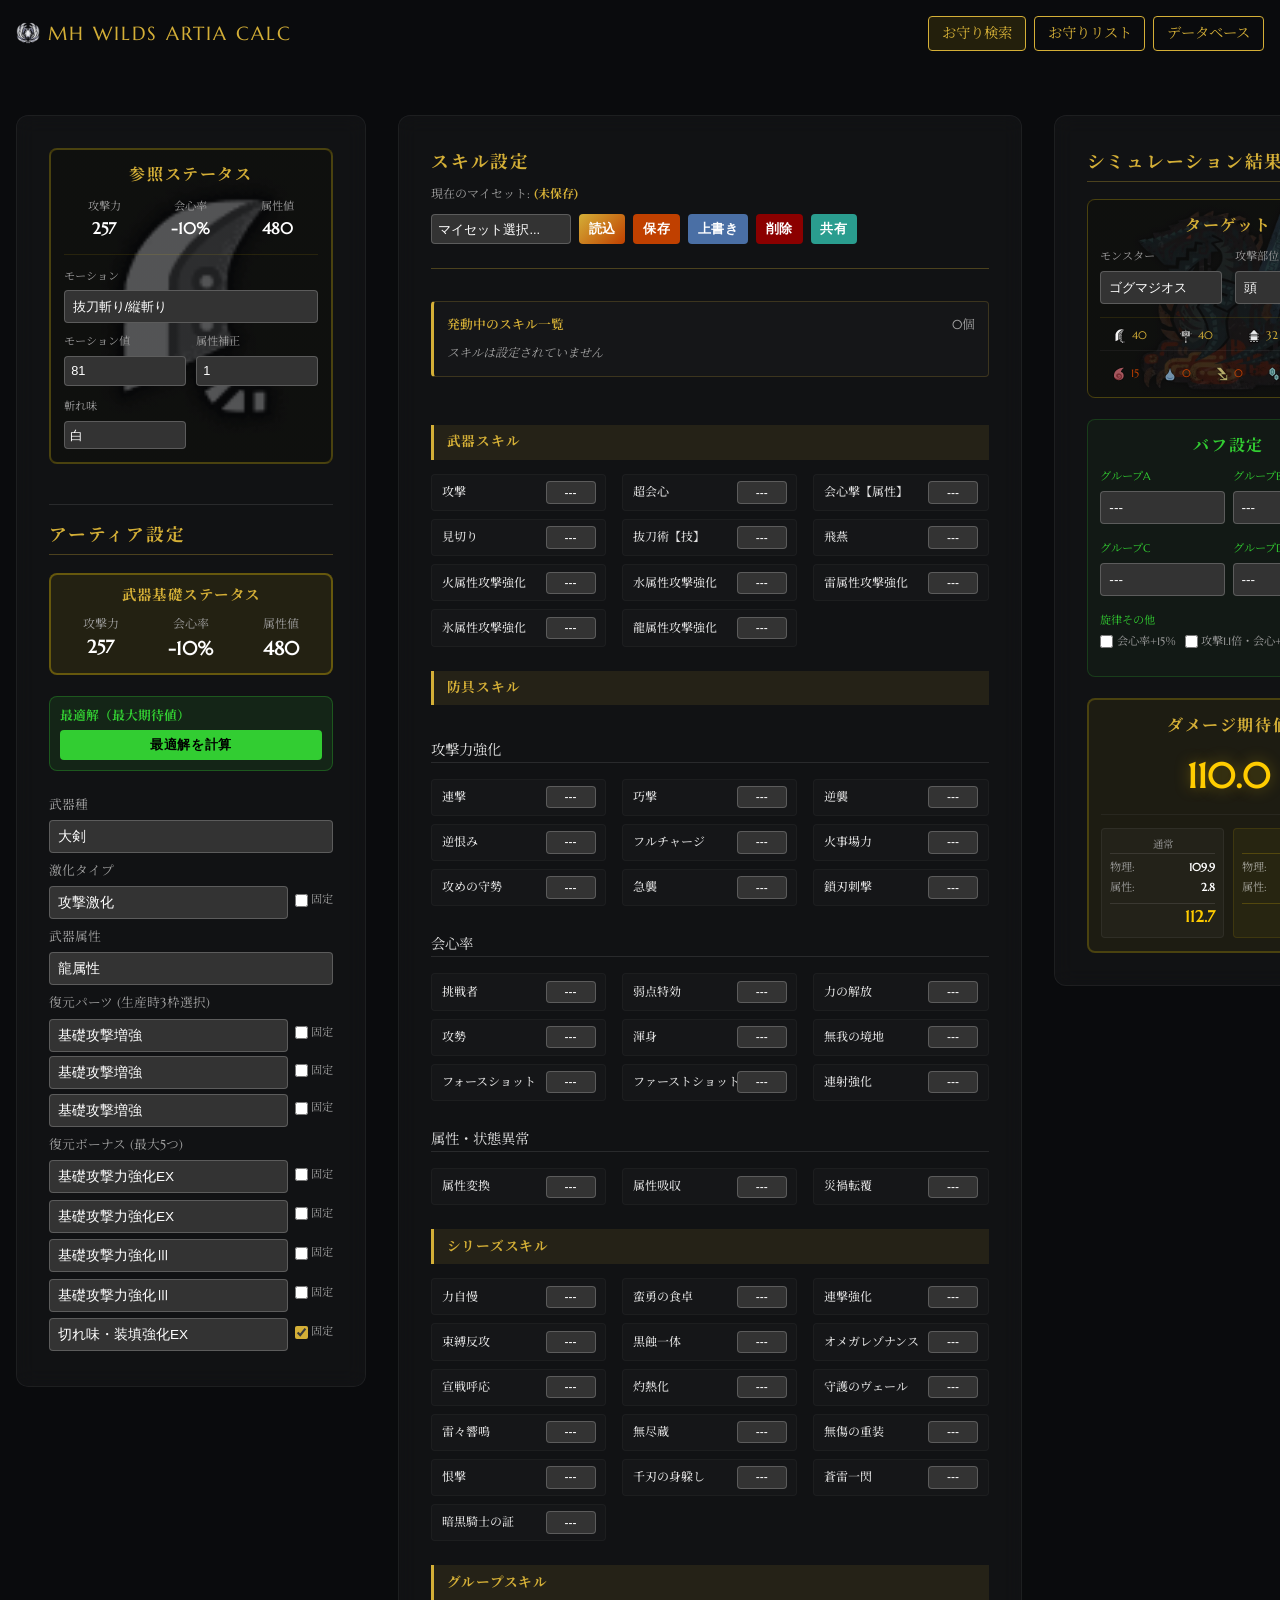
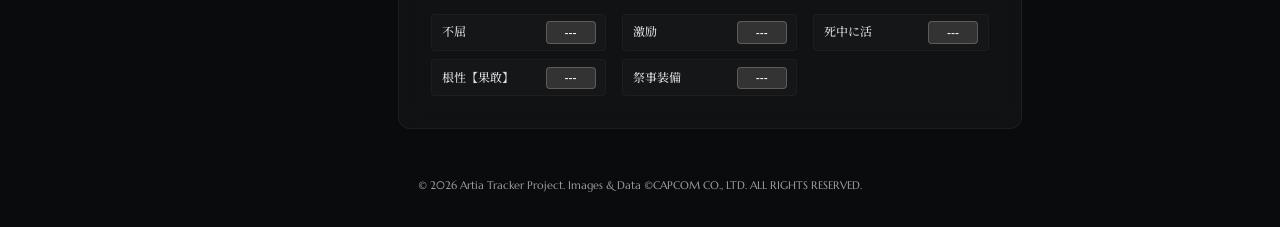
==== index.html @ 5830a819 "Add files via upload" ====
<!DOCTYPE html>
<html lang="ja">

<head>
    <meta charset="UTF-8">
    <meta name="viewport" content="width=device-width, initial-scale=1.0">
    <title>MH Wilds アーティア計算機 | ダメージシミュレーター</title>
    <link rel="icon" href="icon/MHWilds-Zoh_Shia_Icon.webp" type="image/webp">
    <meta name="description" content="巨戟アーティア武器専用のダメージ計算機。復元パーツ・ボーナスとモンスター肉質を組み合わせた詳細シミュレーション。">
    <link rel="stylesheet" href="style.css">
    <style>
        body {
            font-family: 'Marcellus', 'Noto Serif JP', serif;
        }

        .bonus-select-row {
            margin-bottom: 0.2rem;
        }

        .warning-text {
            color: #ff4d4d;
            font-size: 0.7rem;
            margin-top: 0.2rem;
            display: none;
        }

        .monster-selection {
            background: rgba(255, 215, 0, 0.05);
            border: 1px solid rgba(255, 215, 0, 0.2);
            padding: 1rem;
            margin-bottom: 1rem;
            border-radius: 8px;
        }
    </style>
</head>

<body>
    <header>
        <nav class="section-container"
            style="display: flex; justify-content: space-between; align-items: center; padding: 1rem;">
            <div class="logo font-accent"
                style="font-size: 1.2rem; color: var(--color-primary); display: flex; align-items: center; gap: 0.5rem;">
                <img src="icon/MHWilds-Zoh_Shia_Icon.webp" alt="Site Logo"
                    style="width: 24px; height: 24px; object-fit: contain;">
                MH WILDS ARTIA CALC
            </div>
            <div style="display: flex; gap: 0.5rem;">
                <a href="damage_talisman.html"
                    style="color: var(--color-primary); text-decoration: none; border: 1px solid var(--color-primary); padding: 0.3rem 0.8rem; border-radius: 4px; font-size: 0.9rem; transition: background 0.2s; background: rgba(255, 204, 0, 0.1);"
                    onmouseover="this.style.background='var(--color-primary)'; this.style.color='var(--color-bg-dark)';"
                    onmouseout="this.style.background='rgba(255, 204, 0, 0.1)'; this.style.color='var(--color-primary)';">お守り検索</a>
                <a href="talisman.html"
                    style="color: var(--color-primary); text-decoration: none; border: 1px solid var(--color-primary); padding: 0.3rem 0.8rem; border-radius: 4px; font-size: 0.9rem; transition: background 0.2s;"
                    onmouseover="this.style.background='var(--color-primary)'; this.style.color='var(--color-bg-dark)';"
                    onmouseout="this.style.background='transparent'; this.style.color='var(--color-primary)';">お守りリスト</a>
                <a href="database.html"
                    style="color: var(--color-primary); text-decoration: none; border: 1px solid var(--color-primary); padding: 0.3rem 0.8rem; border-radius: 4px; font-size: 0.9rem; transition: background 0.2s;"
                    onmouseover="this.style.background='var(--color-primary)'; this.style.color='var(--color-bg-dark)';"
                    onmouseout="this.style.background='transparent'; this.style.color='var(--color-primary)';">データベース</a>
            </div>
        </nav>
    </header>

    <main class="section-container">
        <div class="calculator-grid">
            <!-- Left: Selection Panel -->
            <aside class="selection-panel glass-card">
                <!-- 参照ステータス (計算の前提条件を集約) -->
                <div class="damage-section-box" id="status-section-box"
                    style="margin-bottom: 0.8rem; padding: 0.8rem; background: rgba(255, 215, 0, 0.05); border: 2px solid rgba(255, 215, 0, 0.2); border-radius: 8px; position: relative; overflow: hidden;">
                    <h3
                        style="font-size: 1rem; color: var(--color-primary); margin-bottom: 0.6rem; text-align: center; letter-spacing: 0.1em; font-weight: bold; position: relative; z-index: 2;">
                        参照ステータス</h3>

                    <div
                        style="display: flex; justify-content: space-around; text-align: center; gap: 0.2rem; margin-bottom: 0.8rem; position: relative; z-index: 2;">
                        <div style="font-size: 0.7rem; color: var(--color-text-muted);">攻撃力<br><span id="display-attack"
                                style="color: white; font-weight: bold; font-size: 1rem;">0</span></div>
                        <div style="font-size: 0.7rem; color: var(--color-text-muted);">会心率<br><span
                                id="display-affinity"
                                style="color: white; font-weight: bold; font-size: 1rem;">0%</span></div>
                        <div style="font-size: 0.7rem; color: var(--color-text-muted);">属性値<br><span
                                id="display-element" style="color: white; font-weight: bold; font-size: 1rem;">0</span>
                        </div>
                    </div>

                    <div style="margin-top: 0.8rem; padding-top: 0.8rem; border-top: 1px solid rgba(255,215,0,0.1);">
                        <label style="font-size: 0.7rem;">モーション</label>
                        <select id="motion-select" style="font-size: 0.8rem; width: 100%;">
                            <option value="custom">手入力</option>
                        </select>
                    </div>

                    <div style="display: grid; grid-template-columns: 1fr 1fr; gap: 0.6rem; margin-top: 0.6rem;">
                        <div class="input-group" style="margin-bottom: 0;">
                            <label style="font-size: 0.7rem;">モーション値</label>
                            <input type="text" id="target-motion-value-input" value="100" placeholder="例: 33, 16"
                                style="padding: 0.4rem; font-size: 0.8rem;">
                        </div>
                        <div class="input-group" style="margin-bottom: 0;">
                            <label style="font-size: 0.7rem;">属性補正</label>
                            <input type="text" id="target-element-mod-input" value="1.0" placeholder="例: 1.0, 0.5"
                                style="padding: 0.4rem; font-size: 0.8rem;">
                        </div>
                    </div>

                    <div style="display: grid; grid-template-columns: 1fr 1fr; gap: 0.6rem; margin-top: 0.8rem;">
                        <div class="input-group" id="target-sharpness-container" style="margin-bottom: 0;">
                            <label style="font-size: 0.7rem;">斬れ味</label>
                            <select id="target-sharpness-select"
                                style="padding: 0.35rem; font-size: 0.8rem; width: 100%;">
                                <option value="red">赤</option>
                                <option value="orange">橙</option>
                                <option value="yellow">黄</option>
                                <option value="green">緑</option>
                                <option value="blue">青</option>
                                <option value="white" selected>白</option>
                                <option value="purple">紫</option>
                            </select>
                        </div>
                        <div class="input-group" id="bowgun-settings-container"
                            style="display: none; grid-column: span 2; margin-top: 0.2rem;">
                            <label
                                style="font-size: 0.7rem; color: #ffcc00; display: block; margin-bottom: 0.3rem;">ボウガン特有補正</label>
                            <div
                                style="display: flex; flex-direction: row; gap: 1rem; background: rgba(255,215,0,0.05); padding: 0.5rem; border-radius: 4px; border: 1px solid rgba(255,215,0,0.1); justify-content: center;">
                                <label
                                    style="display: flex; align-items: center; gap: 0.4rem; cursor: pointer; font-size: 0.75rem; color: #ffcc00;">
                                    <input type="checkbox" id="bowgun-rapid-fire"> 速射
                                </label>
                                <label
                                    style="display: flex; align-items: center; gap: 0.4rem; cursor: pointer; font-size: 0.75rem; color: #ffcc00;">
                                    <input type="checkbox" id="bowgun-chase-shot"> チェイスショット
                                </label>
                            </div>
                        </div>
                    </div>
                </div>

                <h2 class="panel-title"
                    style="margin-top: 1.2rem; border-top: 1px solid rgba(255,255,255,0.1); padding-top: 1rem;">アーティア設定
                </h2>

                <div class="weapon-stats-display"
                    style="margin-bottom: 0.8rem; padding: 0.6rem; background: rgba(255, 215, 0, 0.08); border: 2px solid rgba(255, 215, 0, 0.3); border-radius: 8px;">
                    <h3
                        style="font-size: 0.9rem; color: var(--color-primary); margin-bottom: 0.4rem; text-align: center; letter-spacing: 0.1em; font-weight: bold;">
                        武器基礎ステータス</h3>
                    <div style="display: flex; justify-content: space-around; text-align: center; gap: 0.3rem;">
                        <div style="font-size: 0.75rem; color: var(--color-text-muted);">攻撃力<br><span
                                id="base-atk-display"
                                style="color: white; font-weight: bold; font-size: 1.1rem;">0</span></div>
                        <div style="font-size: 0.75rem; color: var(--color-text-muted);">会心率<br><span
                                id="base-aff-display"
                                style="color: white; font-weight: bold; font-size: 1.2rem;">0%</span></div>
                        <div style="font-size: 0.75rem; color: var(--color-text-muted);">属性値<br><span
                                id="base-elem-display"
                                style="color: white; font-weight: bold; font-size: 1.2rem;">0</span></div>
                    </div>
                </div>

                <div class="input-group"
                    style="margin-bottom: 1rem; padding: 0.6rem; background: rgba(50, 205, 50, 0.1); border: 1px solid rgba(50, 205, 50, 0.3); border-radius: 8px;">
                    <label
                        style="color: #32cd32; font-weight: bold; margin-bottom: 0.2rem; display: block; font-size: 0.8rem;">最適解（最大期待値）</label>
                    <button id="btn-calculate-optimal" class="btn-primary"
                        style="width: 100%; padding: 0.4rem; background: #32cd32; color: #000; font-weight: bold; font-size: 0.8rem;">最適解を計算</button>
                    <div id="opt-calculating"
                        style="display: none; font-size: 0.7rem; color: #ffcc00; text-align: center; margin-top: 0.3rem;">
                        計算中...</div>
                    <div id="optimal-result-panel"
                        style="display: none; margin-top: 0.5rem; font-size: 0.75rem; background: rgba(0,0,0,0.3); padding: 0.5rem; border-radius: 4px;">
                        <div style="margin-bottom: 0.3rem;">期待値: <span id="opt-expected-damage"
                                style="color: #ffcc00; font-weight: bold;">0</span></div>
                        <div id="opt-excitation" style="font-size: 0.7rem; margin-bottom: 0.2rem;"></div>
                        <div id="opt-parts" style="font-size: 0.7rem; color: #a9dfbf;"></div>
                        <div id="opt-bonuses" style="font-size: 0.7rem; color: #a9dfbf;"></div>
                        <button id="btn-apply-optimal" class="btn-primary"
                            style="width: 100%; padding: 0.2rem; margin-top: 0.4rem; font-size: 0.7rem; background: transparent; border: 1px solid #32cd32; color: #32cd32;">適用</button>
                    </div>
                </div>

                <div class="input-group">
                    <label>武器種</label>
                    <select id="weapon-type-select"></select>
                </div>

                <div class="input-group">
                    <label>激化タイプ</label>
                    <div style="display: flex; align-items: center; gap: 0.4rem;">
                        <select id="excitation-select" style="flex: 1;"></select>
                        <label
                            style="font-size: 0.7rem; display: flex; align-items: center; gap: 0.2rem; cursor: pointer;">
                            <input type="checkbox" id="lock-exci"> 固定
                        </label>
                    </div>
                </div>

                <div class="input-group">
                    <label>武器属性</label>
                    <select id="element-type-select"></select>
                </div>

                <div class="input-group">
                    <label>復元パーツ (生産時3枠選択)</label>
                    <div style="display: flex; flex-direction: column; gap: 0.3rem;">
                        <div style="display: flex; align-items: center; gap: 0.4rem;">
                            <select class="part-select" id="part-1" style="flex: 1;"></select>
                            <label
                                style="font-size: 0.7rem; display: flex; align-items: center; gap: 0.2rem; cursor: pointer;">
                                <input type="checkbox" id="lock-part-1"> 固定
                            </label>
                        </div>
                        <div style="display: flex; align-items: center; gap: 0.4rem;">
                            <select class="part-select" id="part-2" style="flex: 1;"></select>
                            <label
                                style="font-size: 0.7rem; display: flex; align-items: center; gap: 0.2rem; cursor: pointer;">
                                <input type="checkbox" id="lock-part-2"> 固定
                            </label>
                        </div>
                        <div style="display: flex; align-items: center; gap: 0.4rem;">
                            <select class="part-select" id="part-3" style="flex: 1;"></select>
                            <label
                                style="font-size: 0.7rem; display: flex; align-items: center; gap: 0.2rem; cursor: pointer;">
                                <input type="checkbox" id="lock-part-3"> 固定
                            </label>
                        </div>
                    </div>
                </div>

                <div class="input-group">
                    <label>復元ボーナス (最大5つ)</label>
                    <div id="bonus-slots" style="display: flex; flex-direction: column; gap: 0.2rem;">
                        <div class="bonus-select-row" style="display: flex; align-items: center; gap: 0.4rem;">
                            <select class="bonus-select" id="bonus-1" style="flex: 1;"></select>
                            <label
                                style="font-size: 0.7rem; display: flex; align-items: center; gap: 0.2rem; cursor: pointer;">
                                <input type="checkbox" id="lock-bonus-1"> 固定
                            </label>
                        </div>
                        <div class="bonus-select-row" style="display: flex; align-items: center; gap: 0.4rem;">
                            <select class="bonus-select" id="bonus-2" style="flex: 1;"></select>
                            <label
                                style="font-size: 0.7rem; display: flex; align-items: center; gap: 0.2rem; cursor: pointer;">
                                <input type="checkbox" id="lock-bonus-2"> 固定
                            </label>
                        </div>
                        <div class="bonus-select-row" style="display: flex; align-items: center; gap: 0.4rem;">
                            <select class="bonus-select" id="bonus-3" style="flex: 1;"></select>
                            <label
                                style="font-size: 0.7rem; display: flex; align-items: center; gap: 0.2rem; cursor: pointer;">
                                <input type="checkbox" id="lock-bonus-3"> 固定
                            </label>
                        </div>
                        <div class="bonus-select-row" style="display: flex; align-items: center; gap: 0.4rem;">
                            <select class="bonus-select" id="bonus-4" style="flex: 1;"></select>
                            <label
                                style="font-size: 0.7rem; display: flex; align-items: center; gap: 0.2rem; cursor: pointer;">
                                <input type="checkbox" id="lock-bonus-4"> 固定
                            </label>
                        </div>
                        <div class="bonus-select-row" style="display: flex; align-items: center; gap: 0.4rem;">
                            <select class="bonus-select" id="bonus-5" style="flex: 1;"></select>
                            <label
                                style="font-size: 0.7rem; display: flex; align-items: center; gap: 0.2rem; cursor: pointer;">
                                <input type="checkbox" id="lock-bonus-5" checked> 固定
                            </label>
                        </div>
                    </div>
                    <div id="bonus-warning" class="warning-text">※同じボーナスは2つまで選択可能です。</div>
                </div>
            </aside>

            <!-- Center: Skills Selection Panel -->
            <section class="skills-panel glass-card">
                <div style="display: flex; justify-content: space-between; align-items: center; flex-wrap: wrap;">
                    <h2 class="panel-title" style="margin-bottom:0; border:none; padding-bottom:0;">スキル設定</h2>
                    <div class="myset-controls"
                        style="display:flex; gap:0.5rem; flex-wrap: wrap; margin-top: 0.5rem; align-items: center;">
                        <div
                            style="font-size: 0.75rem; color: var(--color-text-muted); width: 100%; margin-bottom: 0.2rem;">
                            現在のマイセット: <span id="current-myset-display"
                                style="color: var(--color-primary); font-weight: bold;">(未保存)</span>
                        </div>
                        <select id="myset-list" style="width:140px; padding:0.4rem; font-size: 0.8rem;">
                            <option value="">マイセット選択...</option>
                        </select>
                        <button id="btn-load-myset" class="btn-primary"
                            style="padding:0.4rem 0.6rem; font-size: 0.8rem;">読込</button>
                        <button id="btn-save-myset" class="btn-primary"
                            style="padding:0.4rem 0.6rem; font-size: 0.8rem; background:var(--color-secondary);">保存</button>
                        <button id="btn-overwrite-myset" class="btn-primary"
                            style="padding:0.4rem 0.6rem; font-size: 0.8rem; background: #4a6fa5;">上書き</button>
                        <button id="btn-delete-myset" class="btn-primary"
                            style="padding:0.4rem 0.6rem; font-size: 0.8rem; background:#8b0000; box-shadow:none;">削除</button>
                        <button id="btn-share-build" class="btn-primary"
                            style="padding:0.4rem 0.6rem; font-size: 0.8rem; background: #2a9d8f;">共有</button>
                    </div>
                </div>

                <hr style="border:none; border-bottom:1px solid rgba(212,175,55,0.3); margin: 0.5rem 0 1rem 0;">

                <div id="active-skills-container"
                    style="background: rgba(255, 255, 255, 0.02); padding: 0.8rem; border: 1px solid rgba(212,175,55,0.2); border-left: 3px solid var(--color-primary); border-radius: 4px; margin-bottom: 1rem;">
                    <div
                        style="font-size: 0.8rem; font-weight: 600; color: var(--color-primary); margin-bottom: 0.5rem; display:flex; justify-content:space-between; align-items: center;">
                        <span>発動中のスキル一覧</span>
                        <span id="active-skills-count"
                            style="color:var(--color-text-muted); font-weight: normal;">0個</span>
                    </div>
                    <div id="active-skills-list"
                        style="display: flex; flex-wrap: wrap; gap: 0.4rem; font-size: 0.75rem; min-height: 20px;">
                    </div>
                </div>

                <div id="skills-selection-list"></div>
            </section>

            <!-- Right: Results Panel -->
            <aside class="stats-panel glass-card">
                <h2 class="panel-title">シミュレーション結果</h2>

                <div class="damage-section-box" id="target-section-box"
                    style="margin-bottom: 0.8rem; padding: 0.8rem; background: rgba(255, 215, 0, 0.05); border: 1px solid rgba(255, 215, 0, 0.2); border-radius: 8px; position: relative; overflow: hidden;">
                    <h3
                        style="font-size: 1rem; color: var(--color-primary); margin-bottom: 0.6rem; text-align: center; letter-spacing: 0.1em; font-weight: bold; position: relative; z-index: 2;">
                        ターゲット</h3>
                    <div
                        style="display: grid; grid-template-columns: 1fr 1fr; gap: 0.8rem; position: relative; z-index: 2;">
                        <div class="input-group" style="margin-bottom: 0;">
                            <label style="font-size: 0.7rem;">モンスター</label>
                            <select id="monster-select" style="font-size: 0.8rem;"></select>
                        </div>
                        <div class="input-group" style="margin-bottom: 0;">
                            <label style="font-size: 0.7rem;">攻撃部位</label>
                            <select id="hitzone-select" style="font-size: 0.8rem;"></select>
                        </div>
                    </div>
                    <div id="hitzone-detail-panel"
                        style="margin-top: 0.8rem; padding-top: 0.6rem; border-top: 1px solid rgba(255,215,0,0.1); display: grid; grid-template-columns: repeat(4, 1fr); gap: 0.4rem; font-size: 0.7rem; position: relative; z-index: 2;">
                        <!-- JS populated -->
                    </div>
                </div>

                <div class="damage-section-box" id="buff-section-box"
                    style="margin-bottom: 0.8rem; padding: 0.8rem; background: rgba(50, 205, 50, 0.04); border: 1px solid rgba(50, 205, 50, 0.2); border-radius: 8px;">
                    <h3
                        style="font-size: 1rem; color: #32cd32; margin-bottom: 0.6rem; text-align: center; letter-spacing: 0.1em; font-weight: bold;">
                        バフ設定</h3>
                    <div id="buff-container"
                        style="display: grid; grid-template-columns: 1fr 1fr; gap: 0.5rem; font-size: 0.75rem;">
                        <!-- JS populated -->
                    </div>
                </div>

                <div class="damage-section-box"
                    style="margin-bottom: 0px; padding: 0.8rem; background: rgba(255, 215, 0, 0.05); border: 2px solid rgba(255, 215, 0, 0.2); border-radius: 8px;">
                    <h3
                        style="font-size: 1rem; color: var(--color-primary); margin-bottom: 0.6rem; text-align: center; letter-spacing: 0.1em; font-weight: bold;">
                        ダメージ期待値</h3>

                    <div
                        style="text-align: center; border-bottom: 1px solid rgba(255,255,255,0.05); padding-bottom: 0.6rem; margin-bottom: 0.8rem;">
                        <div id="display-expected-damage"
                            style="color: #ffcc00; font-weight: bold; font-size: 2.2rem; text-shadow: 0 0 15px rgba(255,204,0,0.4);">
                            0</div>
                    </div>

                    <div style="display: grid; grid-template-columns: 1fr 1fr; gap: 0.6rem;">
                        <div
                            style="background: rgba(255,255,255,0.03); padding: 0.5rem; border-radius: 4px; border: 1px solid rgba(255,255,255,0.05);">
                            <div
                                style="font-size: 0.65rem; color: var(--color-text-muted); margin-bottom: 0.3rem; border-bottom: 1px solid rgba(255,255,255,0.1); text-align: center;">
                                通常</div>
                            <div style="display: grid; grid-template-columns: 1fr 1fr; gap: 0.1rem; font-size: 0.7rem;">
                                <span style="color: var(--color-text-muted);">物理:</span><span
                                    id="display-phys-damage-normal"
                                    style="color: white; font-weight: bold; text-align: right;">0</span>
                                <span style="color: var(--color-text-muted);">属性:</span><span
                                    id="display-elem-damage-normal"
                                    style="color: white; font-weight: bold; text-align: right;">0</span>
                            </div>
                            <div style="margin-top: 0.4rem; font-size: 1rem; text-align: right; color: #ffcc00; font-weight: bold; border-top: 1px solid rgba(255,255,255,0.1);"
                                id="display-total-damage-normal">0</div>
                        </div>
                        <div
                            style="background: rgba(255,215,0,0.05); padding: 0.5rem; border-radius: 4px; border: 1px solid rgba(255,215,0,0.1);">
                            <div
                                style="font-size: 0.65rem; color: #ffcc00; margin-bottom: 0.3rem; border-bottom: 1px solid rgba(255,215,0,0.2); text-align: center;">
                                会心</div>
                            <div style="display: grid; grid-template-columns: 1fr 1fr; gap: 0.1rem; font-size: 0.7rem;">
                                <span style="color: rgba(255,255,255,0.6);">物理:</span><span
                                    id="display-phys-damage-crit"
                                    style="color: white; font-weight: bold; text-align: right;">0</span>
                                <span style="color: rgba(255,255,255,0.6);">属性:</span><span
                                    id="display-elem-damage-crit"
                                    style="color: white; font-weight: bold; text-align: right;">0</span>
                            </div>
                            <div style="margin-top: 0.4rem; font-size: 1rem; text-align: right; color: #ffcc00; font-weight: bold; border-top: 1px solid rgba(255,215,0,0.2);"
                                id="display-total-damage-crit">0</div>
                        </div>
                    </div>
                </div>
            </aside>
        </div>
    </main>

    <footer style="text-align: center; padding: 2rem; color: var(--color-text-muted); font-size: 0.7rem;">
        <p>&copy; 2026 Artia Tracker Project. Images & Data &copy;CAPCOM CO., LTD. ALL RIGHTS RESERVED.</p>
    </footer>

    <script type="module" src="js/main.js"></script>
</body>

</html>
---- style.css ----
/* 
  Monster Hunter Wilds Design System
  Theme: Forbidden Lands (Rugged, Earthy, Premium, Dynamic)
*/

@import url('https://fonts.googleapis.com/css2?family=Marcellus&family=Noto+Serif+JP:wght@400;700&display=swap');

:root {
  /* Color Palette */
  --color-bg-dark: #0a0b0d;
  --color-bg-accent: #1a1c20;
  --color-primary: #d4af37;
  /* Metallic Gold */
  --color-secondary: #c04000;
  /* Teracotta / Fire */
  --color-text-main: #e0e0e0;
  --color-text-muted: #a0a0a0;
  --color-accent-blue: #4a90e2;
  /* Lightning/Focus mode */

  /* Gradations */
  --grad-hero: linear-gradient(180deg, rgba(10, 11, 13, 0) 0%, rgba(10, 11, 13, 1) 100%);
  --grad-accent: linear-gradient(135deg, var(--color-primary), var(--color-secondary));

  /* Spacing & Layout */
  --spacing-sm: 0.5rem;
  --spacing-md: 1rem;
  --spacing-lg: 2rem;
  --spacing-xl: 4rem;

  /* Transitions */
  --transition-fast: 0.2s ease;
  --transition-slow: 0.5s cubic-bezier(0.4, 0, 0.2, 1);
}

* {
  margin: 0;
  padding: 0;
  box-sizing: border-box;
}

body {
  font-family: 'Marcellus', 'Noto Serif JP', serif;
  background-color: var(--color-bg-dark);
  color: var(--color-text-main);
  line-height: 1.6;
}

h1,
h2,
h3,
.font-accent {
  font-family: 'Marcellus', 'Noto Serif JP', serif;
  text-transform: uppercase;
  letter-spacing: 0.1em;
}

/* Base Components */
.section-container {
  max-width: 1400px;
  margin: 0 auto;
  padding: var(--spacing-md);
}

.calculator-grid {
  display: grid;
  grid-template-columns: 350px 1fr 350px;
  gap: var(--spacing-lg);
  margin-top: var(--spacing-lg);
}

@media (max-width: 1024px) {
  .calculator-grid {
    grid-template-columns: 1fr;
  }
}

.selection-panel,
.stats-panel,
.skills-panel {
  display: flex;
  flex-direction: column;
  gap: var(--spacing-md);
}

.selection-panel,
.stats-panel {
  gap: var(--spacing-sm);
  /* Side panels more compact */
}

.panel-title {
  font-size: 1.1rem;
  color: var(--color-primary);
  border-bottom: 1px solid rgba(212, 175, 55, 0.3);
  padding-bottom: 0.3rem;
  margin-bottom: 0.6rem;
}

/* Form Elements */
select,
input {
  width: 100%;
  padding: 0.5rem;
  background: #333;
  /* Dark gray background */
  border: 1px solid rgba(255, 255, 255, 0.2);
  color: #fff;
  border-radius: 4px;
  font-size: 0.85rem;
  outline: none;
  appearance: none;
  /* For custom arrow if needed */
}

/* Ensure options are visible and clear */
select option {
  background-color: #ffffff;
  color: #000000;
}

select:focus,
input:focus {
  border-color: var(--color-primary);
}

/* Restore checkbox appearance */
input[type="checkbox"] {
  width: auto;
  padding: 0;
  appearance: auto;
  -webkit-appearance: checkbox;
  accent-color: var(--color-primary);
  border: none;
}

label {
  font-size: 0.8rem;
  color: var(--color-text-muted);
  margin-bottom: 0.3rem;
  display: block;
}

.stat-row {
  display: flex;
  justify-content: space-between;
  padding: 0.5rem 0;
  border-bottom: 1px solid rgba(255, 255, 255, 0.05);
}

.stat-value {
  font-weight: 600;
  color: var(--color-primary);
}

.stat-value.highlight {
  color: var(--color-accent-blue);
  font-size: 1.5rem;
}

#skills-selection-list {
  display: grid;
  grid-template-columns: repeat(3, 1fr);
  gap: 0.5rem 1rem;
}

@media (max-width: 600px) {
  #skills-selection-list {
    grid-template-columns: 1fr;
  }
}

.skill-category-title {
  grid-column: 1 / -1;
  font-size: 0.85rem;
  color: var(--color-primary);
  background: rgba(212, 175, 55, 0.1);
  padding: 0.4rem 0.8rem;
  margin: 0.8rem 0 0.4rem 0;
  border-left: 3px solid var(--color-primary);
  font-family: 'Marcellus', 'Noto Serif JP', serif;
  text-transform: uppercase;
  letter-spacing: 0.05em;
}

.skill-selector-row {
  display: grid;
  grid-template-columns: 1fr 50px;
  align-items: center;
  gap: 0.5rem;
  background: rgba(255, 255, 255, 0.02);
  padding: 0.4rem 0.6rem;
  border-radius: 4px;
  border: 1px solid rgba(255, 255, 255, 0.03);
  transition: var(--transition-fast);
}

.skill-selector-row:hover {
  background: rgba(255, 255, 255, 0.05);
  border-color: rgba(255, 255, 255, 0.1);
}

.skill-name {
  font-weight: 500;
  font-size: 0.75rem;
  line-height: 1.2;
  display: flex;
  align-items: center;
  word-break: keep-all;
  min-width: 8em;
}

.skill-selector-row select {
  padding: 0.2rem 0.2rem;
  font-size: 0.75rem;
  text-align: center;
}

.glass-card {
  background: rgba(255, 255, 255, 0.03);
  backdrop-filter: blur(10px);
  border: 1px solid rgba(255, 255, 255, 0.05);
  border-radius: 12px;
  padding: var(--spacing-lg);
  transition: var(--transition-slow);
}

.glass-card:hover {
  background: rgba(255, 255, 255, 0.06);
  border-color: rgba(212, 175, 55, 0.3);
  transform: translateY(-5px);
}

.selection-panel,
.stats-panel {
  position: sticky;
  top: var(--spacing-md);
  align-self: start;
  z-index: 10;
}

.selection-panel.glass-card:hover,
.stats-panel.glass-card:hover {
  transform: none;
}

.btn-primary {
  display: inline-block;
  padding: 0.8rem 2rem;
  background: var(--grad-accent);
  color: #fff;
  text-decoration: none;
  font-weight: 600;
  border-radius: 4px;
  transition: var(--transition-fast);
  text-transform: uppercase;
  letter-spacing: 0.05em;
  border: none;
  cursor: pointer;
}

.btn-primary:hover {
  filter: brightness(1.2);
  transform: scale(1.05);
  box-shadow: 0 0 20px rgba(212, 175, 55, 0.4);
}

/* Animations */
@keyframes fadeIn {
  from {
    opacity: 0;
    transform: translateY(20px);
  }

  to {
    opacity: 1;
    transform: translateY(0);
  }
}

.animate-fade-in {
  animation: fadeIn 1s ease forwards;
}
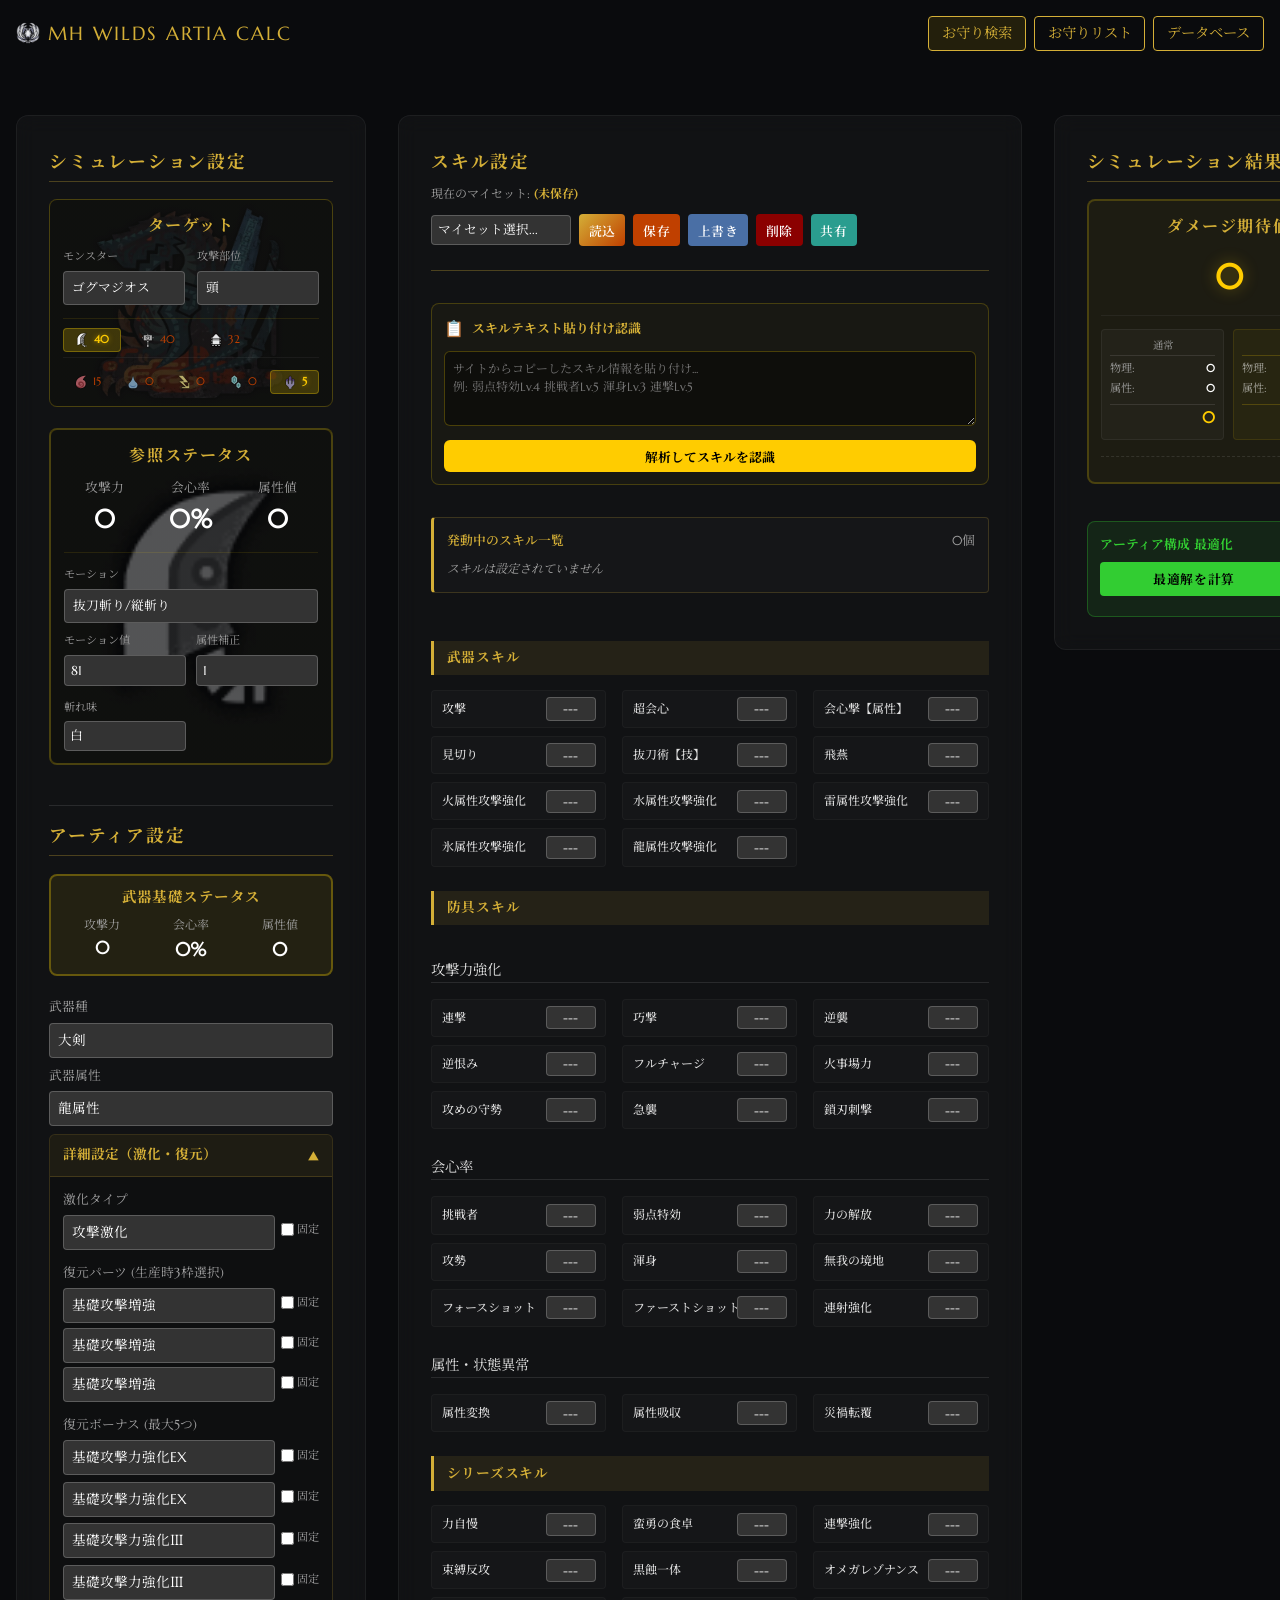
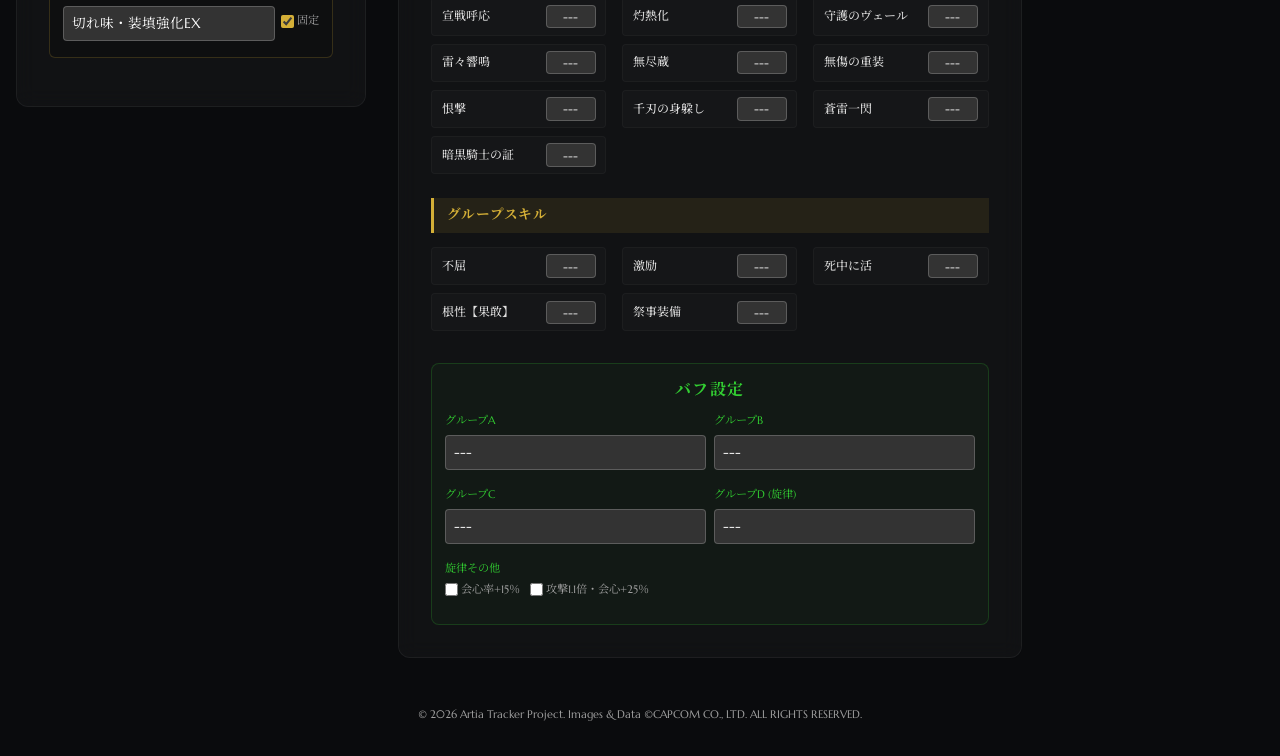
==== commit 21411f45: "3_15更新" ====
--- a/index.html
+++ b/index.html
@@ -1,415 +1,543 @@
-<!DOCTYPE html>
-<html lang="ja">
-
-<head>
-    <meta charset="UTF-8">
-    <meta name="viewport" content="width=device-width, initial-scale=1.0">
-    <title>MH Wilds アーティア計算機 | ダメージシミュレーター</title>
-    <link rel="icon" href="icon/MHWilds-Zoh_Shia_Icon.webp" type="image/webp">
-    <meta name="description" content="巨戟アーティア武器専用のダメージ計算機。復元パーツ・ボーナスとモンスター肉質を組み合わせた詳細シミュレーション。">
-    <link rel="stylesheet" href="style.css">
-    <style>
-        body {
-            font-family: 'Marcellus', 'Noto Serif JP', serif;
-        }
-
-        .bonus-select-row {
-            margin-bottom: 0.2rem;
-        }
-
-        .warning-text {
-            color: #ff4d4d;
-            font-size: 0.7rem;
-            margin-top: 0.2rem;
-            display: none;
-        }
-
-        .monster-selection {
-            background: rgba(255, 215, 0, 0.05);
-            border: 1px solid rgba(255, 215, 0, 0.2);
-            padding: 1rem;
-            margin-bottom: 1rem;
-            border-radius: 8px;
-        }
-    </style>
-</head>
-
-<body>
-    <header>
-        <nav class="section-container"
-            style="display: flex; justify-content: space-between; align-items: center; padding: 1rem;">
-            <div class="logo font-accent"
-                style="font-size: 1.2rem; color: var(--color-primary); display: flex; align-items: center; gap: 0.5rem;">
-                <img src="icon/MHWilds-Zoh_Shia_Icon.webp" alt="Site Logo"
-                    style="width: 24px; height: 24px; object-fit: contain;">
-                MH WILDS ARTIA CALC
-            </div>
-            <div style="display: flex; gap: 0.5rem;">
-                <a href="damage_talisman.html"
-                    style="color: var(--color-primary); text-decoration: none; border: 1px solid var(--color-primary); padding: 0.3rem 0.8rem; border-radius: 4px; font-size: 0.9rem; transition: background 0.2s; background: rgba(255, 204, 0, 0.1);"
-                    onmouseover="this.style.background='var(--color-primary)'; this.style.color='var(--color-bg-dark)';"
-                    onmouseout="this.style.background='rgba(255, 204, 0, 0.1)'; this.style.color='var(--color-primary)';">お守り検索</a>
-                <a href="talisman.html"
-                    style="color: var(--color-primary); text-decoration: none; border: 1px solid var(--color-primary); padding: 0.3rem 0.8rem; border-radius: 4px; font-size: 0.9rem; transition: background 0.2s;"
-                    onmouseover="this.style.background='var(--color-primary)'; this.style.color='var(--color-bg-dark)';"
-                    onmouseout="this.style.background='transparent'; this.style.color='var(--color-primary)';">お守りリスト</a>
-                <a href="database.html"
-                    style="color: var(--color-primary); text-decoration: none; border: 1px solid var(--color-primary); padding: 0.3rem 0.8rem; border-radius: 4px; font-size: 0.9rem; transition: background 0.2s;"
-                    onmouseover="this.style.background='var(--color-primary)'; this.style.color='var(--color-bg-dark)';"
-                    onmouseout="this.style.background='transparent'; this.style.color='var(--color-primary)';">データベース</a>
-            </div>
-        </nav>
-    </header>
-
-    <main class="section-container">
-        <div class="calculator-grid">
-            <!-- Left: Selection Panel -->
-            <aside class="selection-panel glass-card">
-                <!-- 参照ステータス (計算の前提条件を集約) -->
-                <div class="damage-section-box" id="status-section-box"
-                    style="margin-bottom: 0.8rem; padding: 0.8rem; background: rgba(255, 215, 0, 0.05); border: 2px solid rgba(255, 215, 0, 0.2); border-radius: 8px; position: relative; overflow: hidden;">
-                    <h3
-                        style="font-size: 1rem; color: var(--color-primary); margin-bottom: 0.6rem; text-align: center; letter-spacing: 0.1em; font-weight: bold; position: relative; z-index: 2;">
-                        参照ステータス</h3>
-
-                    <div
-                        style="display: flex; justify-content: space-around; text-align: center; gap: 0.2rem; margin-bottom: 0.8rem; position: relative; z-index: 2;">
-                        <div style="font-size: 0.7rem; color: var(--color-text-muted);">攻撃力<br><span id="display-attack"
-                                style="color: white; font-weight: bold; font-size: 1rem;">0</span></div>
-                        <div style="font-size: 0.7rem; color: var(--color-text-muted);">会心率<br><span
-                                id="display-affinity"
-                                style="color: white; font-weight: bold; font-size: 1rem;">0%</span></div>
-                        <div style="font-size: 0.7rem; color: var(--color-text-muted);">属性値<br><span
-                                id="display-element" style="color: white; font-weight: bold; font-size: 1rem;">0</span>
-                        </div>
-                    </div>
-
-                    <div style="margin-top: 0.8rem; padding-top: 0.8rem; border-top: 1px solid rgba(255,215,0,0.1);">
-                        <label style="font-size: 0.7rem;">モーション</label>
-                        <select id="motion-select" style="font-size: 0.8rem; width: 100%;">
-                            <option value="custom">手入力</option>
-                        </select>
-                    </div>
-
-                    <div style="display: grid; grid-template-columns: 1fr 1fr; gap: 0.6rem; margin-top: 0.6rem;">
-                        <div class="input-group" style="margin-bottom: 0;">
-                            <label style="font-size: 0.7rem;">モーション値</label>
-                            <input type="text" id="target-motion-value-input" value="100" placeholder="例: 33, 16"
-                                style="padding: 0.4rem; font-size: 0.8rem;">
-                        </div>
-                        <div class="input-group" style="margin-bottom: 0;">
-                            <label style="font-size: 0.7rem;">属性補正</label>
-                            <input type="text" id="target-element-mod-input" value="1.0" placeholder="例: 1.0, 0.5"
-                                style="padding: 0.4rem; font-size: 0.8rem;">
-                        </div>
-                    </div>
-
-                    <div style="display: grid; grid-template-columns: 1fr 1fr; gap: 0.6rem; margin-top: 0.8rem;">
-                        <div class="input-group" id="target-sharpness-container" style="margin-bottom: 0;">
-                            <label style="font-size: 0.7rem;">斬れ味</label>
-                            <select id="target-sharpness-select"
-                                style="padding: 0.35rem; font-size: 0.8rem; width: 100%;">
-                                <option value="red">赤</option>
-                                <option value="orange">橙</option>
-                                <option value="yellow">黄</option>
-                                <option value="green">緑</option>
-                                <option value="blue">青</option>
-                                <option value="white" selected>白</option>
-                                <option value="purple">紫</option>
-                            </select>
-                        </div>
-                        <div class="input-group" id="bowgun-settings-container"
-                            style="display: none; grid-column: span 2; margin-top: 0.2rem;">
-                            <label
-                                style="font-size: 0.7rem; color: #ffcc00; display: block; margin-bottom: 0.3rem;">ボウガン特有補正</label>
-                            <div
-                                style="display: flex; flex-direction: row; gap: 1rem; background: rgba(255,215,0,0.05); padding: 0.5rem; border-radius: 4px; border: 1px solid rgba(255,215,0,0.1); justify-content: center;">
-                                <label
-                                    style="display: flex; align-items: center; gap: 0.4rem; cursor: pointer; font-size: 0.75rem; color: #ffcc00;">
-                                    <input type="checkbox" id="bowgun-rapid-fire"> 速射
-                                </label>
-                                <label
-                                    style="display: flex; align-items: center; gap: 0.4rem; cursor: pointer; font-size: 0.75rem; color: #ffcc00;">
-                                    <input type="checkbox" id="bowgun-chase-shot"> チェイスショット
-                                </label>
-                            </div>
-                        </div>
-                    </div>
-                </div>
-
-                <h2 class="panel-title"
-                    style="margin-top: 1.2rem; border-top: 1px solid rgba(255,255,255,0.1); padding-top: 1rem;">アーティア設定
-                </h2>
-
-                <div class="weapon-stats-display"
-                    style="margin-bottom: 0.8rem; padding: 0.6rem; background: rgba(255, 215, 0, 0.08); border: 2px solid rgba(255, 215, 0, 0.3); border-radius: 8px;">
-                    <h3
-                        style="font-size: 0.9rem; color: var(--color-primary); margin-bottom: 0.4rem; text-align: center; letter-spacing: 0.1em; font-weight: bold;">
-                        武器基礎ステータス</h3>
-                    <div style="display: flex; justify-content: space-around; text-align: center; gap: 0.3rem;">
-                        <div style="font-size: 0.75rem; color: var(--color-text-muted);">攻撃力<br><span
-                                id="base-atk-display"
-                                style="color: white; font-weight: bold; font-size: 1.1rem;">0</span></div>
-                        <div style="font-size: 0.75rem; color: var(--color-text-muted);">会心率<br><span
-                                id="base-aff-display"
-                                style="color: white; font-weight: bold; font-size: 1.2rem;">0%</span></div>
-                        <div style="font-size: 0.75rem; color: var(--color-text-muted);">属性値<br><span
-                                id="base-elem-display"
-                                style="color: white; font-weight: bold; font-size: 1.2rem;">0</span></div>
-                    </div>
-                </div>
-
-                <div class="input-group"
-                    style="margin-bottom: 1rem; padding: 0.6rem; background: rgba(50, 205, 50, 0.1); border: 1px solid rgba(50, 205, 50, 0.3); border-radius: 8px;">
-                    <label
-                        style="color: #32cd32; font-weight: bold; margin-bottom: 0.2rem; display: block; font-size: 0.8rem;">最適解（最大期待値）</label>
-                    <button id="btn-calculate-optimal" class="btn-primary"
-                        style="width: 100%; padding: 0.4rem; background: #32cd32; color: #000; font-weight: bold; font-size: 0.8rem;">最適解を計算</button>
-                    <div id="opt-calculating"
-                        style="display: none; font-size: 0.7rem; color: #ffcc00; text-align: center; margin-top: 0.3rem;">
-                        計算中...</div>
-                    <div id="optimal-result-panel"
-                        style="display: none; margin-top: 0.5rem; font-size: 0.75rem; background: rgba(0,0,0,0.3); padding: 0.5rem; border-radius: 4px;">
-                        <div style="margin-bottom: 0.3rem;">期待値: <span id="opt-expected-damage"
-                                style="color: #ffcc00; font-weight: bold;">0</span></div>
-                        <div id="opt-excitation" style="font-size: 0.7rem; margin-bottom: 0.2rem;"></div>
-                        <div id="opt-parts" style="font-size: 0.7rem; color: #a9dfbf;"></div>
-                        <div id="opt-bonuses" style="font-size: 0.7rem; color: #a9dfbf;"></div>
-                        <button id="btn-apply-optimal" class="btn-primary"
-                            style="width: 100%; padding: 0.2rem; margin-top: 0.4rem; font-size: 0.7rem; background: transparent; border: 1px solid #32cd32; color: #32cd32;">適用</button>
-                    </div>
-                </div>
-
-                <div class="input-group">
-                    <label>武器種</label>
-                    <select id="weapon-type-select"></select>
-                </div>
-
-                <div class="input-group">
-                    <label>激化タイプ</label>
-                    <div style="display: flex; align-items: center; gap: 0.4rem;">
-                        <select id="excitation-select" style="flex: 1;"></select>
-                        <label
-                            style="font-size: 0.7rem; display: flex; align-items: center; gap: 0.2rem; cursor: pointer;">
-                            <input type="checkbox" id="lock-exci"> 固定
-                        </label>
-                    </div>
-                </div>
-
-                <div class="input-group">
-                    <label>武器属性</label>
-                    <select id="element-type-select"></select>
-                </div>
-
-                <div class="input-group">
-                    <label>復元パーツ (生産時3枠選択)</label>
-                    <div style="display: flex; flex-direction: column; gap: 0.3rem;">
-                        <div style="display: flex; align-items: center; gap: 0.4rem;">
-                            <select class="part-select" id="part-1" style="flex: 1;"></select>
-                            <label
-                                style="font-size: 0.7rem; display: flex; align-items: center; gap: 0.2rem; cursor: pointer;">
-                                <input type="checkbox" id="lock-part-1"> 固定
-                            </label>
-                        </div>
-                        <div style="display: flex; align-items: center; gap: 0.4rem;">
-                            <select class="part-select" id="part-2" style="flex: 1;"></select>
-                            <label
-                                style="font-size: 0.7rem; display: flex; align-items: center; gap: 0.2rem; cursor: pointer;">
-                                <input type="checkbox" id="lock-part-2"> 固定
-                            </label>
-                        </div>
-                        <div style="display: flex; align-items: center; gap: 0.4rem;">
-                            <select class="part-select" id="part-3" style="flex: 1;"></select>
-                            <label
-                                style="font-size: 0.7rem; display: flex; align-items: center; gap: 0.2rem; cursor: pointer;">
-                                <input type="checkbox" id="lock-part-3"> 固定
-                            </label>
-                        </div>
-                    </div>
-                </div>
-
-                <div class="input-group">
-                    <label>復元ボーナス (最大5つ)</label>
-                    <div id="bonus-slots" style="display: flex; flex-direction: column; gap: 0.2rem;">
-                        <div class="bonus-select-row" style="display: flex; align-items: center; gap: 0.4rem;">
-                            <select class="bonus-select" id="bonus-1" style="flex: 1;"></select>
-                            <label
-                                style="font-size: 0.7rem; display: flex; align-items: center; gap: 0.2rem; cursor: pointer;">
-                                <input type="checkbox" id="lock-bonus-1"> 固定
-                            </label>
-                        </div>
-                        <div class="bonus-select-row" style="display: flex; align-items: center; gap: 0.4rem;">
-                            <select class="bonus-select" id="bonus-2" style="flex: 1;"></select>
-                            <label
-                                style="font-size: 0.7rem; display: flex; align-items: center; gap: 0.2rem; cursor: pointer;">
-                                <input type="checkbox" id="lock-bonus-2"> 固定
-                            </label>
-                        </div>
-                        <div class="bonus-select-row" style="display: flex; align-items: center; gap: 0.4rem;">
-                            <select class="bonus-select" id="bonus-3" style="flex: 1;"></select>
-                            <label
-                                style="font-size: 0.7rem; display: flex; align-items: center; gap: 0.2rem; cursor: pointer;">
-                                <input type="checkbox" id="lock-bonus-3"> 固定
-                            </label>
-                        </div>
-                        <div class="bonus-select-row" style="display: flex; align-items: center; gap: 0.4rem;">
-                            <select class="bonus-select" id="bonus-4" style="flex: 1;"></select>
-                            <label
-                                style="font-size: 0.7rem; display: flex; align-items: center; gap: 0.2rem; cursor: pointer;">
-                                <input type="checkbox" id="lock-bonus-4"> 固定
-                            </label>
-                        </div>
-                        <div class="bonus-select-row" style="display: flex; align-items: center; gap: 0.4rem;">
-                            <select class="bonus-select" id="bonus-5" style="flex: 1;"></select>
-                            <label
-                                style="font-size: 0.7rem; display: flex; align-items: center; gap: 0.2rem; cursor: pointer;">
-                                <input type="checkbox" id="lock-bonus-5" checked> 固定
-                            </label>
-                        </div>
-                    </div>
-                    <div id="bonus-warning" class="warning-text">※同じボーナスは2つまで選択可能です。</div>
-                </div>
-            </aside>
-
-            <!-- Center: Skills Selection Panel -->
-            <section class="skills-panel glass-card">
-                <div style="display: flex; justify-content: space-between; align-items: center; flex-wrap: wrap;">
-                    <h2 class="panel-title" style="margin-bottom:0; border:none; padding-bottom:0;">スキル設定</h2>
-                    <div class="myset-controls"
-                        style="display:flex; gap:0.5rem; flex-wrap: wrap; margin-top: 0.5rem; align-items: center;">
-                        <div
-                            style="font-size: 0.75rem; color: var(--color-text-muted); width: 100%; margin-bottom: 0.2rem;">
-                            現在のマイセット: <span id="current-myset-display"
-                                style="color: var(--color-primary); font-weight: bold;">(未保存)</span>
-                        </div>
-                        <select id="myset-list" style="width:140px; padding:0.4rem; font-size: 0.8rem;">
-                            <option value="">マイセット選択...</option>
-                        </select>
-                        <button id="btn-load-myset" class="btn-primary"
-                            style="padding:0.4rem 0.6rem; font-size: 0.8rem;">読込</button>
-                        <button id="btn-save-myset" class="btn-primary"
-                            style="padding:0.4rem 0.6rem; font-size: 0.8rem; background:var(--color-secondary);">保存</button>
-                        <button id="btn-overwrite-myset" class="btn-primary"
-                            style="padding:0.4rem 0.6rem; font-size: 0.8rem; background: #4a6fa5;">上書き</button>
-                        <button id="btn-delete-myset" class="btn-primary"
-                            style="padding:0.4rem 0.6rem; font-size: 0.8rem; background:#8b0000; box-shadow:none;">削除</button>
-                        <button id="btn-share-build" class="btn-primary"
-                            style="padding:0.4rem 0.6rem; font-size: 0.8rem; background: #2a9d8f;">共有</button>
-                    </div>
-                </div>
-
-                <hr style="border:none; border-bottom:1px solid rgba(212,175,55,0.3); margin: 0.5rem 0 1rem 0;">
-
-                <div id="active-skills-container"
-                    style="background: rgba(255, 255, 255, 0.02); padding: 0.8rem; border: 1px solid rgba(212,175,55,0.2); border-left: 3px solid var(--color-primary); border-radius: 4px; margin-bottom: 1rem;">
-                    <div
-                        style="font-size: 0.8rem; font-weight: 600; color: var(--color-primary); margin-bottom: 0.5rem; display:flex; justify-content:space-between; align-items: center;">
-                        <span>発動中のスキル一覧</span>
-                        <span id="active-skills-count"
-                            style="color:var(--color-text-muted); font-weight: normal;">0個</span>
-                    </div>
-                    <div id="active-skills-list"
-                        style="display: flex; flex-wrap: wrap; gap: 0.4rem; font-size: 0.75rem; min-height: 20px;">
-                    </div>
-                </div>
-
-                <div id="skills-selection-list"></div>
-            </section>
-
-            <!-- Right: Results Panel -->
-            <aside class="stats-panel glass-card">
-                <h2 class="panel-title">シミュレーション結果</h2>
-
-                <div class="damage-section-box" id="target-section-box"
-                    style="margin-bottom: 0.8rem; padding: 0.8rem; background: rgba(255, 215, 0, 0.05); border: 1px solid rgba(255, 215, 0, 0.2); border-radius: 8px; position: relative; overflow: hidden;">
-                    <h3
-                        style="font-size: 1rem; color: var(--color-primary); margin-bottom: 0.6rem; text-align: center; letter-spacing: 0.1em; font-weight: bold; position: relative; z-index: 2;">
-                        ターゲット</h3>
-                    <div
-                        style="display: grid; grid-template-columns: 1fr 1fr; gap: 0.8rem; position: relative; z-index: 2;">
-                        <div class="input-group" style="margin-bottom: 0;">
-                            <label style="font-size: 0.7rem;">モンスター</label>
-                            <select id="monster-select" style="font-size: 0.8rem;"></select>
-                        </div>
-                        <div class="input-group" style="margin-bottom: 0;">
-                            <label style="font-size: 0.7rem;">攻撃部位</label>
-                            <select id="hitzone-select" style="font-size: 0.8rem;"></select>
-                        </div>
-                    </div>
-                    <div id="hitzone-detail-panel"
-                        style="margin-top: 0.8rem; padding-top: 0.6rem; border-top: 1px solid rgba(255,215,0,0.1); display: grid; grid-template-columns: repeat(4, 1fr); gap: 0.4rem; font-size: 0.7rem; position: relative; z-index: 2;">
-                        <!-- JS populated -->
-                    </div>
-                </div>
-
-                <div class="damage-section-box" id="buff-section-box"
-                    style="margin-bottom: 0.8rem; padding: 0.8rem; background: rgba(50, 205, 50, 0.04); border: 1px solid rgba(50, 205, 50, 0.2); border-radius: 8px;">
-                    <h3
-                        style="font-size: 1rem; color: #32cd32; margin-bottom: 0.6rem; text-align: center; letter-spacing: 0.1em; font-weight: bold;">
-                        バフ設定</h3>
-                    <div id="buff-container"
-                        style="display: grid; grid-template-columns: 1fr 1fr; gap: 0.5rem; font-size: 0.75rem;">
-                        <!-- JS populated -->
-                    </div>
-                </div>
-
-                <div class="damage-section-box"
-                    style="margin-bottom: 0px; padding: 0.8rem; background: rgba(255, 215, 0, 0.05); border: 2px solid rgba(255, 215, 0, 0.2); border-radius: 8px;">
-                    <h3
-                        style="font-size: 1rem; color: var(--color-primary); margin-bottom: 0.6rem; text-align: center; letter-spacing: 0.1em; font-weight: bold;">
-                        ダメージ期待値</h3>
-
-                    <div
-                        style="text-align: center; border-bottom: 1px solid rgba(255,255,255,0.05); padding-bottom: 0.6rem; margin-bottom: 0.8rem;">
-                        <div id="display-expected-damage"
-                            style="color: #ffcc00; font-weight: bold; font-size: 2.2rem; text-shadow: 0 0 15px rgba(255,204,0,0.4);">
-                            0</div>
-                    </div>
-
-                    <div style="display: grid; grid-template-columns: 1fr 1fr; gap: 0.6rem;">
-                        <div
-                            style="background: rgba(255,255,255,0.03); padding: 0.5rem; border-radius: 4px; border: 1px solid rgba(255,255,255,0.05);">
-                            <div
-                                style="font-size: 0.65rem; color: var(--color-text-muted); margin-bottom: 0.3rem; border-bottom: 1px solid rgba(255,255,255,0.1); text-align: center;">
-                                通常</div>
-                            <div style="display: grid; grid-template-columns: 1fr 1fr; gap: 0.1rem; font-size: 0.7rem;">
-                                <span style="color: var(--color-text-muted);">物理:</span><span
-                                    id="display-phys-damage-normal"
-                                    style="color: white; font-weight: bold; text-align: right;">0</span>
-                                <span style="color: var(--color-text-muted);">属性:</span><span
-                                    id="display-elem-damage-normal"
-                                    style="color: white; font-weight: bold; text-align: right;">0</span>
-                            </div>
-                            <div style="margin-top: 0.4rem; font-size: 1rem; text-align: right; color: #ffcc00; font-weight: bold; border-top: 1px solid rgba(255,255,255,0.1);"
-                                id="display-total-damage-normal">0</div>
-                        </div>
-                        <div
-                            style="background: rgba(255,215,0,0.05); padding: 0.5rem; border-radius: 4px; border: 1px solid rgba(255,215,0,0.1);">
-                            <div
-                                style="font-size: 0.65rem; color: #ffcc00; margin-bottom: 0.3rem; border-bottom: 1px solid rgba(255,215,0,0.2); text-align: center;">
-                                会心</div>
-                            <div style="display: grid; grid-template-columns: 1fr 1fr; gap: 0.1rem; font-size: 0.7rem;">
-                                <span style="color: rgba(255,255,255,0.6);">物理:</span><span
-                                    id="display-phys-damage-crit"
-                                    style="color: white; font-weight: bold; text-align: right;">0</span>
-                                <span style="color: rgba(255,255,255,0.6);">属性:</span><span
-                                    id="display-elem-damage-crit"
-                                    style="color: white; font-weight: bold; text-align: right;">0</span>
-                            </div>
-                            <div style="margin-top: 0.4rem; font-size: 1rem; text-align: right; color: #ffcc00; font-weight: bold; border-top: 1px solid rgba(255,215,0,0.2);"
-                                id="display-total-damage-crit">0</div>
-                        </div>
-                    </div>
-                </div>
-            </aside>
-        </div>
-    </main>
-
-    <footer style="text-align: center; padding: 2rem; color: var(--color-text-muted); font-size: 0.7rem;">
-        <p>&copy; 2026 Artia Tracker Project. Images & Data &copy;CAPCOM CO., LTD. ALL RIGHTS RESERVED.</p>
-    </footer>
-
-    <script type="module" src="js/main.js"></script>
-</body>
-
+<!DOCTYPE html>
+<html lang="ja">
+
+<head>
+    <meta charset="UTF-8">
+    <meta name="viewport" content="width=device-width, initial-scale=1.0">
+    <title>MH Wilds アーティア計算機 | ダメージシミュレーター</title>
+    <link rel="icon" href="icon/MHWilds-Zoh_Shia_Icon.webp" type="image/webp">
+    <meta name="description" content="巨戟アーティア武器専用のダメージ計算機。復元パーツ・ボーナスとモンスター肉質を組み合わせた詳細シミュレーション。">
+    <link rel="stylesheet" href="style.css">
+    <style>
+        body {
+            font-family: 'Marcellus', 'Noto Serif JP', serif;
+        }
+
+        .bonus-select-row {
+            margin-bottom: 0.2rem;
+        }
+
+        .warning-text {
+            color: #ff4d4d;
+            font-size: 0.7rem;
+            margin-top: 0.2rem;
+            display: none;
+        }
+
+        .monster-selection {
+            background: rgba(255, 215, 0, 0.05);
+            border: 1px solid rgba(255, 215, 0, 0.2);
+            padding: 1rem;
+            margin-bottom: 1rem;
+            border-radius: 8px;
+        }
+    </style>
+</head>
+
+<body>
+    <header>
+        <nav class="section-container"
+            style="display: flex; justify-content: space-between; align-items: center; padding: 1rem;">
+            <div class="logo font-accent"
+                style="font-size: 1.2rem; color: var(--color-primary); display: flex; align-items: center; gap: 0.5rem;">
+                <img src="icon/MHWilds-Zoh_Shia_Icon.webp" alt="Site Logo"
+                    style="width: 24px; height: 24px; object-fit: contain;">
+                MH WILDS ARTIA CALC
+            </div>
+            <div style="display: flex; gap: 0.5rem;">
+                <a href="damage_talisman.html"
+                    style="color: var(--color-primary); text-decoration: none; border: 1px solid var(--color-primary); padding: 0.3rem 0.8rem; border-radius: 4px; font-size: 0.9rem; transition: background 0.2s; background: rgba(255, 204, 0, 0.1);"
+                    onmouseover="this.style.background='var(--color-primary)'; this.style.color='var(--color-bg-dark)';"
+                    onmouseout="this.style.background='rgba(255, 204, 0, 0.1)'; this.style.color='var(--color-primary)';">お守り検索</a>
+                <a href="talisman.html"
+                    style="color: var(--color-primary); text-decoration: none; border: 1px solid var(--color-primary); padding: 0.3rem 0.8rem; border-radius: 4px; font-size: 0.9rem; transition: background 0.2s;"
+                    onmouseover="this.style.background='var(--color-primary)'; this.style.color='var(--color-bg-dark)';"
+                    onmouseout="this.style.background='transparent'; this.style.color='var(--color-primary)';">お守りリスト</a>
+                <a href="database.html"
+                    style="color: var(--color-primary); text-decoration: none; border: 1px solid var(--color-primary); padding: 0.3rem 0.8rem; border-radius: 4px; font-size: 0.9rem; transition: background 0.2s;"
+                    onmouseover="this.style.background='var(--color-primary)'; this.style.color='var(--color-bg-dark)';"
+                    onmouseout="this.style.background='transparent'; this.style.color='var(--color-primary)';">データベース</a>
+            </div>
+        </nav>
+    </header>
+
+    <main class="section-container">
+        <!-- スマホ専用タブナビゲーション -->
+        <nav class="mobile-tabs" id="mobile-tabs">
+            <button class="tab-btn active" data-tab="0">設定</button>
+            <button class="tab-btn" data-tab="1">スキル</button>
+            <button class="tab-btn" data-tab="2">結果</button>
+        </nav>
+
+        <div class="calculator-grid" id="main-grid">
+            <!-- Left Panel (Setup): ターゲット, バフ, ステータス -->
+            <aside class="selection-panel glass-card tab-panel active">
+                <h2 class="panel-title">シミュレーション設定</h2>
+
+                <!-- ターゲット設定 -->
+                <div class="damage-section-box" id="target-section-box"
+                    style="margin-bottom: 0.8rem; padding: 0.8rem; background: rgba(255, 215, 0, 0.05); border: 1px solid rgba(255, 215, 0, 0.2); border-radius: 8px; position: relative; overflow: hidden;">
+                    <h3
+                        style="font-size: 1rem; color: var(--color-primary); margin-bottom: 0.6rem; text-align: center; letter-spacing: 0.1em; font-weight: bold; position: relative; z-index: 2;">
+                        ターゲット</h3>
+                    <div
+                        style="display: grid; grid-template-columns: 1fr 1fr; gap: 0.8rem; position: relative; z-index: 2;">
+                        <div class="input-group" style="margin-bottom: 0;">
+                            <label style="font-size: 0.7rem;">モンスター</label>
+                            <select id="monster-select" style="font-size: 0.8rem;"></select>
+                        </div>
+                        <div class="input-group" style="margin-bottom: 0;">
+                            <label style="font-size: 0.7rem;">攻撃部位</label>
+                            <select id="hitzone-select" style="font-size: 0.8rem;"></select>
+                        </div>
+                    </div>
+                    <div id="hitzone-detail-panel"
+                        style="margin-top: 0.8rem; padding-top: 0.6rem; border-top: 1px solid rgba(255,215,0,0.1); display: grid; grid-template-columns: repeat(4, 1fr); gap: 0.4rem; font-size: 0.7rem; position: relative; z-index: 2;">
+                        <!-- JS populated -->
+                    </div>
+                </div>
+
+                <!-- 参照ステータス -->
+                <div class="damage-section-box" id="status-section-box"
+                    style="margin-bottom: 0.8rem; padding: 0.8rem; background: rgba(255, 215, 0, 0.05); border: 2px solid rgba(255, 215, 0, 0.2); border-radius: 8px; position: relative; overflow: hidden;">
+                    <h3
+                        style="font-size: 1rem; color: var(--color-primary); margin-bottom: 0.6rem; text-align: center; letter-spacing: 0.1em; font-weight: bold; position: relative; z-index: 2;">
+                        参照ステータス</h3>
+
+                    <div
+                        style="display: flex; justify-content: space-around; text-align: center; gap: 0.2rem; margin-bottom: 0.8rem; position: relative; z-index: 2;">
+                        <div style="font-size: 0.8rem; color: var(--color-text-muted);">攻撃力<br><span id="display-attack"
+                                style="color: white; font-weight: bold; font-size: 1.6rem;">0</span></div>
+                        <div style="font-size: 0.8rem; color: var(--color-text-muted);">会心率<br><span
+                                id="display-affinity"
+                                style="color: white; font-weight: bold; font-size: 1.6rem;">0%</span></div>
+                        <div style="font-size: 0.8rem; color: var(--color-text-muted);">属性値<br><span
+                                id="display-element"
+                                style="color: white; font-weight: bold; font-size: 1.6rem;">0</span>
+                        </div>
+                    </div>
+
+                    <div style="margin-top: 0.8rem; padding-top: 0.8rem; border-top: 1px solid rgba(255,215,0,0.1);">
+                        <label style="font-size: 0.7rem;">モーション</label>
+                        <select id="motion-select" style="font-size: 0.8rem; width: 100%;">
+                            <option value="custom">手入力</option>
+                        </select>
+                    </div>
+
+                    <div style="display: grid; grid-template-columns: 1fr 1fr; gap: 0.6rem; margin-top: 0.6rem;">
+                        <div class="input-group" style="margin-bottom: 0;">
+                            <label style="font-size: 0.7rem;">モーション値</label>
+                            <input type="text" id="target-motion-value-input" value="100" placeholder="例: 33, 16"
+                                style="padding: 0.4rem; font-size: 0.8rem;">
+                        </div>
+                        <div class="input-group" style="margin-bottom: 0;">
+                            <label style="font-size: 0.7rem;">属性補正</label>
+                            <input type="text" id="target-element-mod-input" value="1.0" placeholder="例: 1.0, 0.5"
+                                style="padding: 0.4rem; font-size: 0.8rem;">
+                        </div>
+                    </div>
+
+                    <div style="display: grid; grid-template-columns: 1fr 1fr; gap: 0.6rem; margin-top: 0.8rem;">
+                        <div class="input-group" id="target-sharpness-container" style="margin-bottom: 0;">
+                            <label style="font-size: 0.7rem;">斬れ味</label>
+                            <select id="target-sharpness-select"
+                                style="padding: 0.35rem; font-size: 0.8rem; width: 100%;">
+                                <option value="red">赤</option>
+                                <option value="orange">橙</option>
+                                <option value="yellow">黄</option>
+                                <option value="green">緑</option>
+                                <option value="blue">青</option>
+                                <option value="white" selected>白</option>
+                                <option value="purple">紫</option>
+                            </select>
+                        </div>
+                        <div class="input-group" id="bowgun-settings-container"
+                            style="display: none; grid-column: span 2; margin-top: 0.2rem;">
+                            <label
+                                style="font-size: 0.7rem; color: #ffcc00; display: block; margin-bottom: 0.3rem;">ボウガン特有補正</label>
+                            <div
+                                style="display: flex; flex-direction: row; gap: 1rem; background: rgba(255,215,0,0.05); padding: 0.5rem; border-radius: 4px; border: 1px solid rgba(255,215,0,0.1); justify-content: center;">
+                                <label
+                                    style="display: flex; align-items: center; gap: 0.4rem; cursor: pointer; font-size: 0.75rem; color: #ffcc00;">
+                                    <input type="checkbox" id="bowgun-rapid-fire"> 速射
+                                </label>
+                                <label
+                                    style="display: flex; align-items: center; gap: 0.4rem; cursor: pointer; font-size: 0.75rem; color: #ffcc00;">
+                                    <input type="checkbox" id="bowgun-chase-shot"> チェイスショット
+                                </label>
+                            </div>
+                        </div>
+
+                        <!-- 双剣特有補正 -->
+                        <div class="input-group" id="db-settings-container"
+                            style="display: none; grid-column: span 2; margin-top: 0.2rem;">
+                            <label
+                                style="font-size: 0.7rem; color: #ffcc00; display: block; margin-bottom: 0.3rem;">双剣特有補正</label>
+                            <div
+                                style="display: flex; flex-direction: row; gap: 1rem; background: rgba(255,215,0,0.05); padding: 0.5rem; border-radius: 4px; border: 1px solid rgba(255,215,0,0.1); justify-content: center;">
+                                <label
+                                    style="display: flex; align-items: center; gap: 0.4rem; cursor: pointer; font-size: 0.75rem; color: #ffcc00;">
+                                    <input type="checkbox" id="db-demon-mode"> 鬼人化 (攻撃倍率1.2倍)
+                                </label>
+                            </div>
+                        </div>
+
+                        <!-- 太刀特有補正 -->
+                        <div class="input-group" id="ls-settings-container"
+                            style="display: none; grid-column: span 2; margin-top: 0.2rem;">
+                            <label
+                                style="font-size: 0.7rem; color: #ffcc00; display: block; margin-bottom: 0.3rem;">太刀特有補正</label>
+                            <div
+                                style="display: flex; flex-direction: row; gap: 1rem; background: rgba(255,215,0,0.05); padding: 0.5rem; border-radius: 4px; border: 1px solid rgba(255,215,0,0.1); justify-content: center; align-items: center;">
+                                <label style="font-size: 0.75rem; color: #ffcc00;">気刃ゲージ:</label>
+                                <select id="ls-spirit-gauge"
+                                    style="padding: 0.2rem; font-size: 0.75rem; background: var(--color-bg-dark); color: #fff; border: 1px solid rgba(255,255,255,0.2); border-radius: 4px;">
+                                    <option value="none">なし (1.00倍)</option>
+                                    <option value="white">白 (1.02倍)</option>
+                                    <option value="yellow">黄 (1.04倍)</option>
+                                    <option value="red">赤 (1.10倍)</option>
+                                </select>
+                            </div>
+                        </div>
+
+                        <!-- スラッシュアックス特有補正 -->
+                        <div class="input-group" id="sa-settings-container"
+                            style="display: none; grid-column: span 2; margin-top: 0.2rem;">
+                            <label
+                                style="font-size: 0.7rem; color: #ffcc00; display: block; margin-bottom: 0.3rem;">スラッシュアックス特有補正</label>
+                            <div
+                                style="display: flex; flex-direction: row; gap: 1rem; background: rgba(255,215,0,0.05); padding: 0.5rem; border-radius: 4px; border: 1px solid rgba(255,215,0,0.1); justify-content: center; align-items: center;">
+                                <label style="font-size: 0.75rem; color: #ffcc00;">装着ビン (剣部):</label>
+                                <select id="sa-phial-type"
+                                    style="padding: 0.2rem; font-size: 0.75rem; background: var(--color-bg-dark); color: #fff; border: 1px solid rgba(255,255,255,0.2); border-radius: 4px;">
+                                    <option value="none">なし・その他</option>
+                                    <option value="power">パワーフィアル (物理1.17倍)</option>
+                                    <option value="element">属性フィアル (属性1.45倍)</option>
+                                </select>
+                            </div>
+                        </div>
+
+                        <!-- 操虫棍特有補正 -->
+                        <div class="input-group" id="ig-settings-container"
+                            style="display: none; grid-column: span 2; margin-top: 0.2rem;">
+                            <label
+                                style="font-size: 0.7rem; color: #ffcc00; display: block; margin-bottom: 0.3rem;">操虫棍特有補正</label>
+                            <div
+                                style="display: flex; flex-direction: row; gap: 1rem; background: rgba(255,215,0,0.05); padding: 0.5rem; border-radius: 4px; border: 1px solid rgba(255,215,0,0.1); justify-content: center; align-items: center;">
+                                <label style="font-size: 0.75rem; color: #ffcc00;">エキス状態:</label>
+                                <select id="ig-extract"
+                                    style="padding: 0.2rem; font-size: 0.75rem; background: var(--color-bg-dark); color: #fff; border: 1px solid rgba(255,255,255,0.2); border-radius: 4px;">
+                                    <option value="none">なし (1.00倍)</option>
+                                    <option value="red_white">赤+白 (1.10倍)</option>
+                                    <option value="red_white_orange">赤+白+橙 (1.15倍)</option>
+                                </select>
+                            </div>
+                        </div>
+                    </div>
+                </div>
+
+                <h2 class="panel-title"
+                    style="margin-top: 1.2rem; border-top: 1px solid rgba(255,255,255,0.1); padding-top: 1rem;">アーティア設定
+                </h2>
+
+                <div class="weapon-stats-display"
+                    style="margin-bottom: 0.8rem; padding: 0.6rem; background: rgba(255, 215, 0, 0.08); border: 2px solid rgba(255, 215, 0, 0.3); border-radius: 8px;">
+                    <h3
+                        style="font-size: 0.9rem; color: var(--color-primary); margin-bottom: 0.4rem; text-align: center; letter-spacing: 0.1em; font-weight: bold;">
+                        武器基礎ステータス</h3>
+                    <div style="display: flex; justify-content: space-around; text-align: center; gap: 0.3rem;">
+                        <div style="font-size: 0.75rem; color: var(--color-text-muted);">攻撃力<br><span
+                                id="base-atk-display"
+                                style="color: white; font-weight: bold; font-size: 1.1rem;">0</span></div>
+                        <div style="font-size: 0.75rem; color: var(--color-text-muted);">会心率<br><span
+                                id="base-aff-display"
+                                style="color: white; font-weight: bold; font-size: 1.2rem;">0%</span></div>
+                        <div style="font-size: 0.75rem; color: var(--color-text-muted);">属性値<br><span
+                                id="base-elem-display"
+                                style="color: white; font-weight: bold; font-size: 1.2rem;">0</span></div>
+                    </div>
+                </div>
+
+                <div class="input-group">
+                    <label>武器種</label>
+                    <select id="weapon-type-select"></select>
+                </div>
+
+                <div class="input-group">
+                    <label>武器属性</label>
+                    <select id="element-type-select"></select>
+                </div>
+
+                <!-- 詳細設定をアコーディオン化 -->
+                <details class="artia-details" open>
+                    <summary>詳細設定（激化・復元）</summary>
+                    <div class="details-content">
+                        <div class="input-group" style="margin-bottom: 0;">
+                            <label>激化タイプ</label>
+                            <div style="display: flex; align-items: center; gap: 0.4rem;">
+                                <select id="excitation-select" style="flex: 1;"></select>
+                                <label
+                                    style="font-size: 0.7rem; display: flex; align-items: center; gap: 0.2rem; cursor: pointer;">
+                                    <input type="checkbox" id="lock-exci"> 固定
+                                </label>
+                            </div>
+                        </div>
+
+                        <div class="input-group" style="margin-bottom: 0;">
+                            <label>復元パーツ (生産時3枠選択)</label>
+                            <div style="display: flex; flex-direction: column; gap: 0.3rem;">
+                                <div style="display: flex; align-items: center; gap: 0.4rem;">
+                                    <select class="part-select" id="part-1" style="flex: 1;"></select>
+                                    <label
+                                        style="font-size: 0.7rem; display: flex; align-items: center; gap: 0.2rem; cursor: pointer;">
+                                        <input type="checkbox" id="lock-part-1"> 固定
+                                    </label>
+                                </div>
+                                <div style="display: flex; align-items: center; gap: 0.4rem;">
+                                    <select class="part-select" id="part-2" style="flex: 1;"></select>
+                                    <label
+                                        style="font-size: 0.7rem; display: flex; align-items: center; gap: 0.2rem; cursor: pointer;">
+                                        <input type="checkbox" id="lock-part-2"> 固定
+                                    </label>
+                                </div>
+                                <div style="display: flex; align-items: center; gap: 0.4rem;">
+                                    <select class="part-select" id="part-3" style="flex: 1;"></select>
+                                    <label
+                                        style="font-size: 0.7rem; display: flex; align-items: center; gap: 0.2rem; cursor: pointer;">
+                                        <input type="checkbox" id="lock-part-3"> 固定
+                                    </label>
+                                </div>
+                            </div>
+                        </div>
+
+                        <div class="input-group" style="margin-bottom: 0;">
+                            <label>復元ボーナス (最大5つ)</label>
+                            <div id="bonus-slots" style="display: flex; flex-direction: column; gap: 0.2rem;">
+                                <div class="bonus-select-row" style="display: flex; align-items: center; gap: 0.4rem;">
+                                    <select class="bonus-select" id="bonus-1" style="flex: 1;"></select>
+                                    <label
+                                        style="font-size: 0.7rem; display: flex; align-items: center; gap: 0.2rem; cursor: pointer;">
+                                        <input type="checkbox" id="lock-bonus-1"> 固定
+                                    </label>
+                                </div>
+                                <div class="bonus-select-row" style="display: flex; align-items: center; gap: 0.4rem;">
+                                    <select class="bonus-select" id="bonus-2" style="flex: 1;"></select>
+                                    <label
+                                        style="font-size: 0.7rem; display: flex; align-items: center; gap: 0.2rem; cursor: pointer;">
+                                        <input type="checkbox" id="lock-bonus-2"> 固定
+                                    </label>
+                                </div>
+                                <div class="bonus-select-row" style="display: flex; align-items: center; gap: 0.4rem;">
+                                    <select class="bonus-select" id="bonus-3" style="flex: 1;"></select>
+                                    <label
+                                        style="font-size: 0.7rem; display: flex; align-items: center; gap: 0.2rem; cursor: pointer;">
+                                        <input type="checkbox" id="lock-bonus-3"> 固定
+                                    </label>
+                                </div>
+                                <div class="bonus-select-row" style="display: flex; align-items: center; gap: 0.4rem;">
+                                    <select class="bonus-select" id="bonus-4" style="flex: 1;"></select>
+                                    <label
+                                        style="font-size: 0.7rem; display: flex; align-items: center; gap: 0.2rem; cursor: pointer;">
+                                        <input type="checkbox" id="lock-bonus-4"> 固定
+                                    </label>
+                                </div>
+                                <div class="bonus-select-row" style="display: flex; align-items: center; gap: 0.4rem;">
+                                    <select class="bonus-select" id="bonus-5" style="flex: 1;"></select>
+                                    <label
+                                        style="font-size: 0.7rem; display: flex; align-items: center; gap: 0.2rem; cursor: pointer;">
+                                        <input type="checkbox" id="lock-bonus-5" checked> 固定
+                                    </label>
+                                </div>
+                            </div>
+                            <div id="bonus-warning" class="warning-text">※同じボーナスは2つまで選択可能です。</div>
+                        </div>
+                    </div>
+                </details>
+            </aside>
+
+            <!-- Center: Skills Selection Panel -->
+            <section class="skills-panel glass-card tab-panel">
+                <div style="display: flex; justify-content: space-between; align-items: center; flex-wrap: wrap;">
+                    <h2 class="panel-title" style="margin-bottom:0; border:none; padding-bottom:0;">スキル設定</h2>
+                    <div class="myset-controls"
+                        style="display:flex; gap:0.5rem; flex-wrap: wrap; margin-top: 0.5rem; align-items: center;">
+                        <div
+                            style="font-size: 0.75rem; color: var(--color-text-muted); width: 100%; margin-bottom: 0.2rem;">
+                            現在のマイセット: <span id="current-myset-display"
+                                style="color: var(--color-primary); font-weight: bold;">(未保存)</span>
+                        </div>
+                        <select id="myset-list" style="width:140px; padding:0.4rem; font-size: 0.8rem;">
+                            <option value="">マイセット選択...</option>
+                        </select>
+                        <button id="btn-load-myset" class="btn-primary"
+                            style="padding:0.4rem 0.6rem; font-size: 0.8rem;">読込</button>
+                        <button id="btn-save-myset" class="btn-primary"
+                            style="padding:0.4rem 0.6rem; font-size: 0.8rem; background:var(--color-secondary);">保存</button>
+                        <button id="btn-overwrite-myset" class="btn-primary"
+                            style="padding:0.4rem 0.6rem; font-size: 0.8rem; background: #4a6fa5;">上書き</button>
+                        <button id="btn-delete-myset" class="btn-primary"
+                            style="padding:0.4rem 0.6rem; font-size: 0.8rem; background:#8b0000; box-shadow:none;">削除</button>
+                        <button id="btn-share-build" class="btn-primary"
+                            style="padding:0.4rem 0.6rem; font-size: 0.8rem; background: #2a9d8f;">共有</button>
+                    </div>
+                </div>
+
+                <hr style="border:none; border-bottom:1px solid rgba(212,175,55,0.3); margin: 0.5rem 0 1rem 0;">
+
+                <div id="active-skills-container"
+                    style="background: rgba(255, 255, 255, 0.02); padding: 0.8rem; border: 1px solid rgba(212,175,55,0.2); border-left: 3px solid var(--color-primary); border-radius: 4px; margin-bottom: 1rem;">
+                    <div
+                        style="font-size: 0.8rem; font-weight: 600; color: var(--color-primary); margin-bottom: 0.5rem; display:flex; justify-content:space-between; align-items: center;">
+                        <span>発動中のスキル一覧</span>
+                        <span id="active-skills-count"
+                            style="color:var(--color-text-muted); font-weight: normal;">0個</span>
+                    </div>
+                    <div id="active-skills-list"
+                        style="display: flex; flex-wrap: wrap; gap: 0.4rem; font-size: 0.75rem; min-height: 20px;">
+                    </div>
+                </div>
+
+                <div id="skills-selection-list"></div>
+
+                <!-- バフ設定 (スキル設定末尾へ移動) -->
+                <div class="damage-section-box" id="buff-section-box"
+                    style="margin-top: 1rem; padding: 0.8rem; background: rgba(50, 205, 50, 0.04); border: 1px solid rgba(50, 205, 50, 0.2); border-radius: 8px;">
+                    <h3
+                        style="font-size: 1rem; color: #32cd32; margin-bottom: 0.6rem; text-align: center; letter-spacing: 0.1em; font-weight: bold;">
+                        バフ設定</h3>
+                    <div id="buff-container"
+                        style="display: grid; grid-template-columns: 1fr 1fr; gap: 0.5rem; font-size: 0.75rem;">
+                        <!-- JS populated -->
+                    </div>
+                </div>
+            </section>
+
+            <!-- Right: Results Panel -->
+            <aside class="stats-panel glass-card tab-panel">
+                <h2 class="panel-title">シミュレーション結果</h2>
+
+                <div class="damage-section-box"
+                    style="margin-bottom: 0.8rem; padding: 0.8rem; background: rgba(255, 215, 0, 0.05); border: 2px solid rgba(255, 215, 0, 0.2); border-radius: 8px;">
+                    <h3
+                        style="font-size: 1rem; color: var(--color-primary); margin-bottom: 0.6rem; text-align: center; letter-spacing: 0.1em; font-weight: bold;">
+                        ダメージ期待値</h3>
+
+                    <div
+                        style="text-align: center; border-bottom: 1px solid rgba(255,255,255,0.05); padding-bottom: 0.6rem; margin-bottom: 0.8rem;">
+                        <div id="display-expected-damage"
+                            style="color: #ffcc00; font-weight: bold; font-size: 2.2rem; text-shadow: 0 0 15px rgba(255,204,0,0.4);">
+                            0</div>
+                    </div>
+
+                    <div style="display: grid; grid-template-columns: 1fr 1fr; gap: 0.6rem;">
+                        <div
+                            style="background: rgba(255,255,255,0.03); padding: 0.5rem; border-radius: 4px; border: 1px solid rgba(255,255,255,0.05);">
+                            <div
+                                style="font-size: 0.65rem; color: var(--color-text-muted); margin-bottom: 0.3rem; border-bottom: 1px solid rgba(255,255,255,0.1); text-align: center;">
+                                通常</div>
+                            <div style="display: grid; grid-template-columns: 1fr 1fr; gap: 0.1rem; font-size: 0.7rem;">
+                                <span style="color: var(--color-text-muted);">物理:</span><span
+                                    id="display-phys-damage-normal"
+                                    style="color: white; font-weight: bold; text-align: right;">0</span>
+                                <span style="color: var(--color-text-muted);">属性:</span><span
+                                    id="display-elem-damage-normal"
+                                    style="color: white; font-weight: bold; text-align: right;">0</span>
+                            </div>
+                            <div style="margin-top: 0.4rem; font-size: 1rem; text-align: right; color: #ffcc00; font-weight: bold; border-top: 1px solid rgba(255,255,255,0.1);"
+                                id="display-total-damage-normal">0</div>
+                        </div>
+                        <div
+                            style="background: rgba(255,215,0,0.05); padding: 0.5rem; border-radius: 4px; border: 1px solid rgba(255,215,0,0.1);">
+                            <div
+                                style="font-size: 0.65rem; color: #ffcc00; margin-bottom: 0.3rem; border-bottom: 1px solid rgba(255,215,0,0.2); text-align: center;">
+                                会心</div>
+                            <div style="display: grid; grid-template-columns: 1fr 1fr; gap: 0.1rem; font-size: 0.7rem;">
+                                <span style="color: rgba(255,255,255,0.6);">物理:</span><span
+                                    id="display-phys-damage-crit"
+                                    style="color: white; font-weight: bold; text-align: right;">0</span>
+                                <span style="color: rgba(255,255,255,0.6);">属性:</span><span
+                                    id="display-elem-damage-crit"
+                                    style="color: white; font-weight: bold; text-align: right;">0</span>
+                            </div>
+                            <div style="margin-top: 0.4rem; font-size: 1rem; text-align: right; color: #ffcc00; font-weight: bold; border-top: 1px solid rgba(255,215,0,0.2);"
+                                id="display-total-damage-crit">0</div>
+                        </div>
+                    </div>
+
+                    <!-- 多段ヒット詳細コンテナ -->
+                    <div id="display-hit-details"
+                        style="margin-top: 1rem; border-top: 1px dashed rgba(255,255,255,0.1); padding-top: 0.8rem; display: flex; flex-direction: column; gap: 0.4rem;">
+                    </div>
+                </div>
+
+                <!-- 最適化パネル（右パネルへ移動・ボタン横並び） -->
+                <div class="input-group"
+                    style="margin-top: 1rem; padding: 0.8rem; background: rgba(50, 205, 50, 0.1); border: 1px solid rgba(50, 205, 50, 0.3); border-radius: 8px;">
+                    <label
+                        style="color: #32cd32; font-weight: bold; margin-bottom: 0.4rem; display: block; font-size: 0.8rem;">アーティア構成 最適化</label>
+                    
+                    <div style="display: flex; gap: 0.5rem; margin-bottom: 0.5rem;">
+                        <button id="btn-calculate-optimal" class="btn-primary"
+                            style="flex: 1; padding: 0.4rem; background: #32cd32; color: #000; font-weight: bold; font-size: 0.8rem; white-space: nowrap;">最適解を計算</button>
+                        <button id="btn-apply-optimal" class="btn-primary"
+                            style="flex: 0 0 auto; padding: 0.4rem 1rem; font-size: 0.8rem; background: transparent; border: 1px solid #32cd32; color: #32cd32;">適用</button>
+                    </div>
+
+                    <div id="opt-calculating"
+                        style="display: none; font-size: 0.7rem; color: #ffcc00; text-align: center; margin-top: 0.3rem;">
+                        計算中...</div>
+                    
+                    <div id="optimal-result-panel"
+                        style="display: none; margin-top: 0.8rem; font-size: 0.8rem; background: rgba(0,0,0,0.4); padding: 1rem; border-radius: 8px; border: 1px solid rgba(50, 205, 50, 0.3);">
+                        <div style="text-align: center; margin-bottom: 0.8rem; padding-bottom: 0.6rem; border-bottom: 1px solid rgba(255,255,255,0.1);">
+                            <div style="font-size: 0.7rem; color: #32cd32; margin-bottom: 0.2rem;">最大期待値</div>
+                            <div id="opt-expected-damage" style="color: #ffcc00; font-weight: bold; font-size: 1.8rem; text-shadow: 0 0 10px rgba(255,204,0,0.3);">0</div>
+                        </div>
+                        
+                        <div style="display: flex; flex-direction: column; gap: 0.6rem;">
+                            <div>
+                                <div style="color: var(--color-primary); font-size: 0.7rem; font-weight: bold; margin-bottom: 0.2rem;">激化タイプ</div>
+                                <div id="opt-excitation" style="font-size: 0.75rem; margin-left: 0.4rem;"></div>
+                            </div>
+                            <div>
+                                <div style="color: var(--color-primary); font-size: 0.7rem; font-weight: bold; margin-bottom: 0.2rem;">復元パーツ</div>
+                                <div id="opt-parts" style="font-size: 0.75rem; margin-left: 0.4rem; line-height: 1.3;"></div>
+                            </div>
+                            <div>
+                                <div style="color: var(--color-primary); font-size: 0.7rem; font-weight: bold; margin-bottom: 0.2rem;">復元ボーナス</div>
+                                <div id="opt-bonuses" style="font-size: 0.75rem; margin-left: 0.4rem; line-height: 1.3;"></div>
+                            </div>
+                        </div>
+                    </div>
+                </div>
+            </aside>
+        </div>
+    </main>
+
+    <footer style="text-align: center; padding: 2rem; color: var(--color-text-muted); font-size: 0.7rem;">
+        <p>&copy; 2026 Artia Tracker Project. Images & Data &copy;CAPCOM CO., LTD. ALL RIGHTS RESERVED.</p>
+    </footer>
+
+    <script type="module" src="js/main.js"></script>
+    <script>
+        // タブ切り替えロジック (スマホ版専用)
+        document.addEventListener('DOMContentLoaded', () => {
+            const tabs = document.querySelectorAll('.tab-btn');
+            const panels = document.querySelectorAll('.tab-panel');
+
+            tabs.forEach((tab, index) => {
+                tab.addEventListener('click', () => {
+                    tabs.forEach(t => t.classList.remove('active'));
+                    panels.forEach(p => p.classList.remove('active'));
+
+                    tab.classList.add('active');
+                    panels[index].classList.add('active');
+
+                    window.scrollTo({ top: 0, behavior: 'smooth' });
+                });
+            });
+        });
+    </script>
+</body>
+
 </html>
--- a/style.css
+++ b/style.css
@@ -33,14 +33,19 @@
   --transition-slow: 0.5s cubic-bezier(0.4, 0, 0.2, 1);
 }
 
-* {
+/* 全ての要素に明朝体と等幅数字を強制適用 */
+*,
+*::before,
+*::after {
   margin: 0;
   padding: 0;
   box-sizing: border-box;
+  font-family: 'Marcellus', 'Shippori Mincho', 'Noto Serif JP', serif;
+  font-variant-numeric: tabular-nums;
+  font-feature-settings: "tnum";
 }
 
 body {
-  font-family: 'Marcellus', 'Noto Serif JP', serif;
   background-color: var(--color-bg-dark);
   color: var(--color-text-main);
   line-height: 1.6;
@@ -50,7 +55,6 @@
 h2,
 h3,
 .font-accent {
-  font-family: 'Marcellus', 'Noto Serif JP', serif;
   text-transform: uppercase;
   letter-spacing: 0.1em;
 }
@@ -231,17 +235,10 @@
   transform: translateY(-5px);
 }
 
+/* サイドの固定設定を解除 */
 .selection-panel,
 .stats-panel {
-  position: sticky;
-  top: var(--spacing-md);
   align-self: start;
-  z-index: 10;
-}
-
-.selection-panel.glass-card:hover,
-.stats-panel.glass-card:hover {
-  transform: none;
 }
 
 .btn-primary {
@@ -280,4 +277,114 @@
 
 .animate-fade-in {
   animation: fadeIn 1s ease forwards;
-}+}
+/* Artia Details Accordion */
+details.artia-details {
+  border: 1px solid rgba(212, 175, 55, 0.2);
+  border-radius: 6px;
+  background: rgba(0, 0, 0, 0.15);
+  margin-bottom: 1rem;
+  overflow: hidden;
+}
+
+details.artia-details summary {
+  padding: 0.6rem 0.8rem;
+  cursor: pointer;
+  color: var(--color-primary);
+  font-weight: bold;
+  font-size: 0.85rem;
+  list-style: none;
+  display: flex;
+  justify-content: space-between;
+  align-items: center;
+  background: rgba(212, 175, 55, 0.05);
+  transition: background 0.2s;
+  border-bottom: 1px solid transparent;
+}
+
+details.artia-details summary:hover {
+  background: rgba(212, 175, 55, 0.1);
+}
+
+details.artia-details[open] summary {
+  border-bottom: 1px solid rgba(212, 175, 55, 0.2);
+  background: rgba(212, 175, 55, 0.08);
+}
+
+details.artia-details summary::-webkit-details-marker {
+  display: none;
+}
+
+details.artia-details summary::after {
+  content: '▼';
+  font-size: 0.7rem;
+  transition: transform 0.3s;
+}
+
+details.artia-details[open] summary::after {
+  transform: rotate(180deg);
+}
+
+/* Mobile Tabs Navigation */
+.mobile-tabs {
+  display: none; /* Default hidden */
+  position: sticky;
+  top: 0;
+  z-index: 1000;
+  background: var(--color-bg-dark);
+  border-bottom: 2px solid rgba(212, 175, 55, 0.3);
+  padding: 0.5rem;
+  gap: 0.5rem;
+  backdrop-filter: blur(10px);
+}
+
+.tab-btn {
+  flex: 1;
+  padding: 0.6rem;
+  background: rgba(255, 255, 255, 0.05);
+  border: 1px solid rgba(255, 255, 255, 0.1);
+  color: var(--color-text-muted);
+  border-radius: 4px;
+  font-size: 0.85rem;
+  font-weight: bold;
+  cursor: pointer;
+  transition: var(--transition-fast);
+}
+
+.tab-btn.active {
+  background: var(--color-primary);
+  color: var(--color-bg-dark);
+  border-color: var(--color-primary);
+  box-shadow: 0 0 10px rgba(212, 175, 55, 0.3);
+}
+
+/* Tab Panel visibility */
+@media (max-width: 1024px) {
+  .mobile-tabs {
+    display: flex;
+  }
+  .tab-panel {
+    display: none;
+  }
+  .tab-panel.active {
+    display: flex;
+  }
+  .calculator-grid {
+    gap: 0;
+    margin-top: 1rem;
+  }
+}
+
+/* PC view should always show all panels */
+@media (min-width: 1025px) {
+  .tab-panel {
+    display: flex !important;
+  }
+}
+
+.details-content {
+  padding: 0.8rem;
+  display: flex;
+  flex-direction: column;
+  gap: 0.8rem;
+}
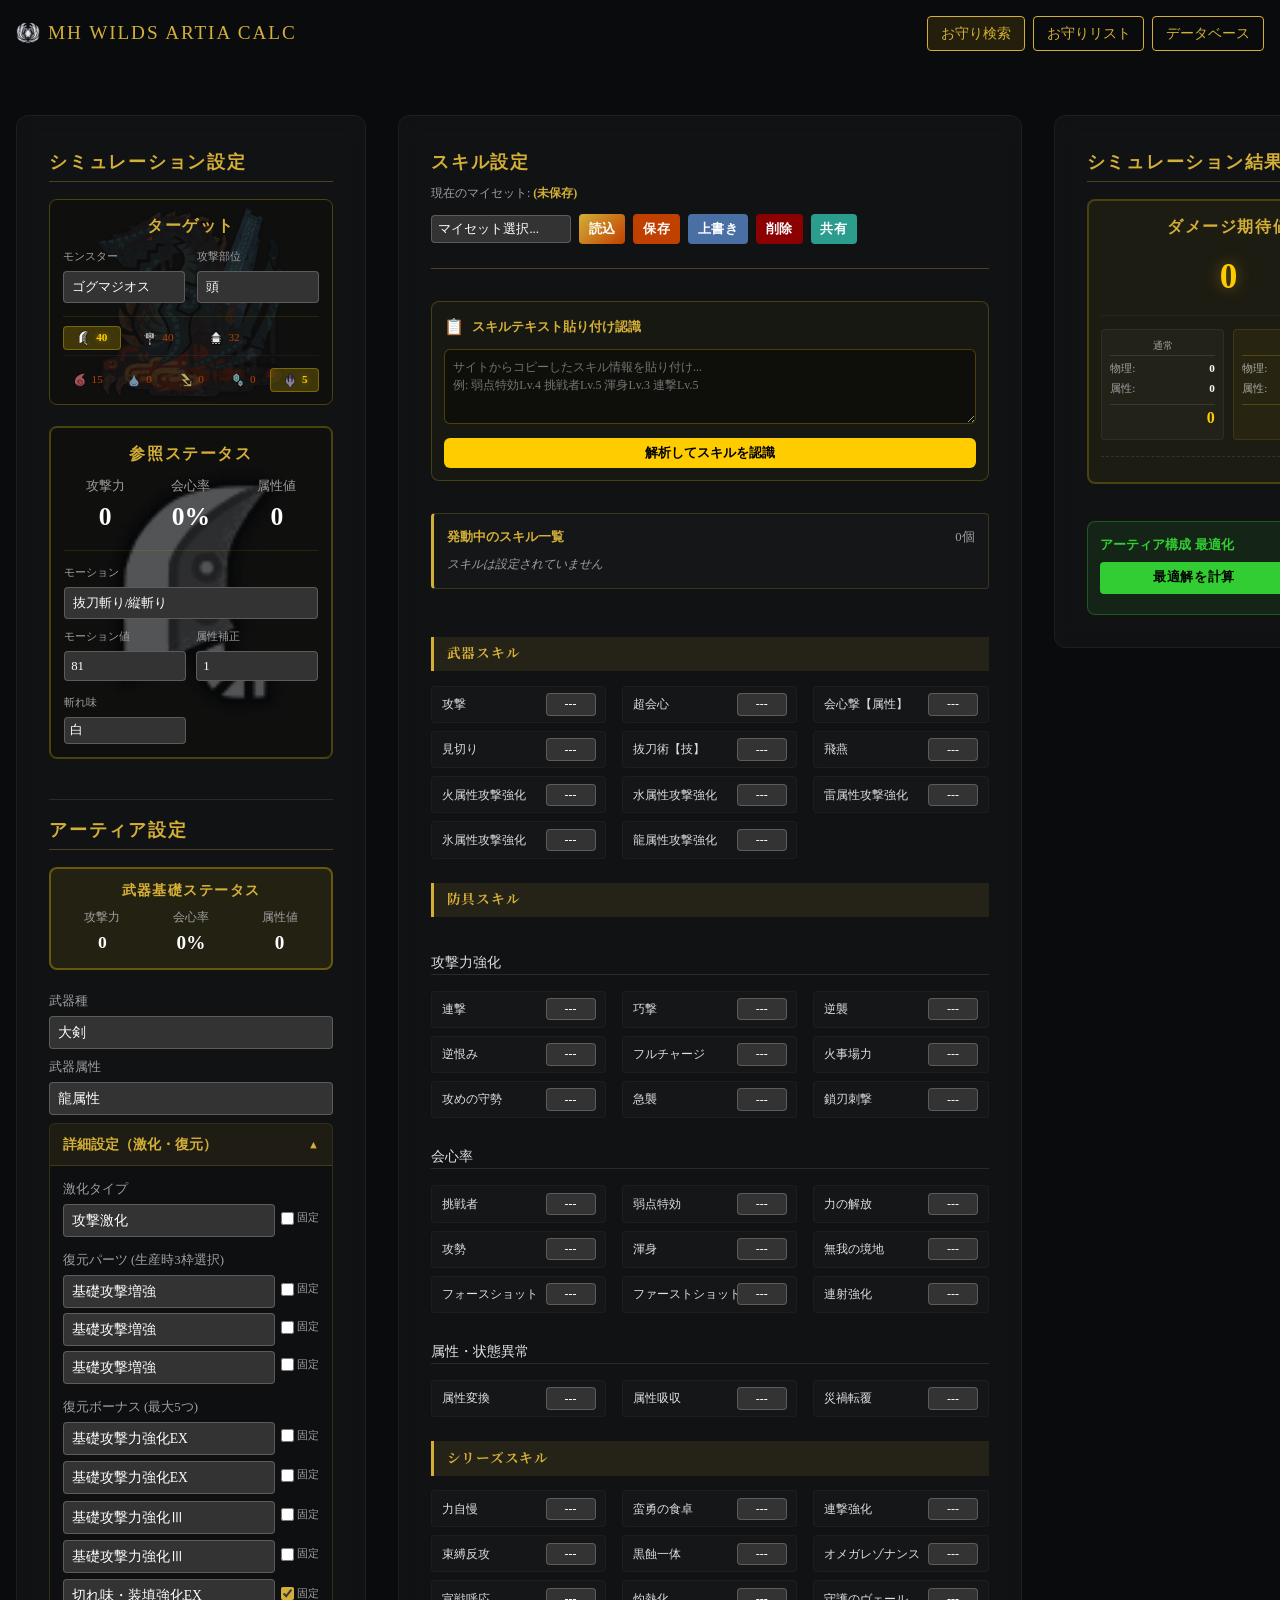
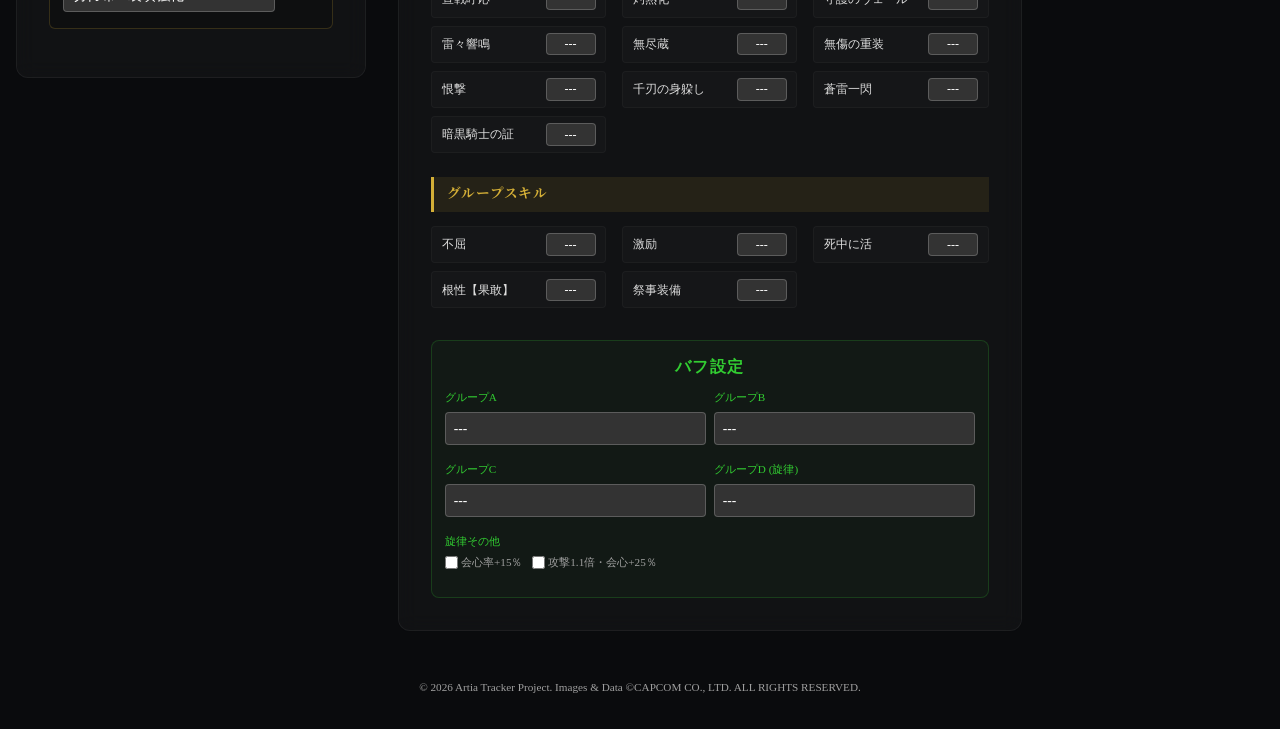
==== commit a428b5a8: "3＿15" ====
--- a/index.html
+++ b/index.html
@@ -10,7 +10,11 @@
     <link rel="stylesheet" href="style.css">
     <style>
         body {
-            font-family: 'Marcellus', 'Noto Serif JP', serif;
+            font-family: "MS Mincho", "Hiragino Mincho ProN", serif;
+        }
+
+        .tabular-nums {
+            font-variant-numeric: tabular-nums;
         }
 
         .bonus-select-row {
--- a/style.css
+++ b/style.css
@@ -40,9 +40,13 @@
   margin: 0;
   padding: 0;
   box-sizing: border-box;
-  font-family: 'Marcellus', 'Shippori Mincho', 'Noto Serif JP', serif;
+  font-family: "MS Mincho", "Hiragino Mincho ProN", serif;
   font-variant-numeric: tabular-nums;
   font-feature-settings: "tnum";
+}
+
+.tabular-nums {
+  font-variant-numeric: tabular-nums;
 }
 
 body {
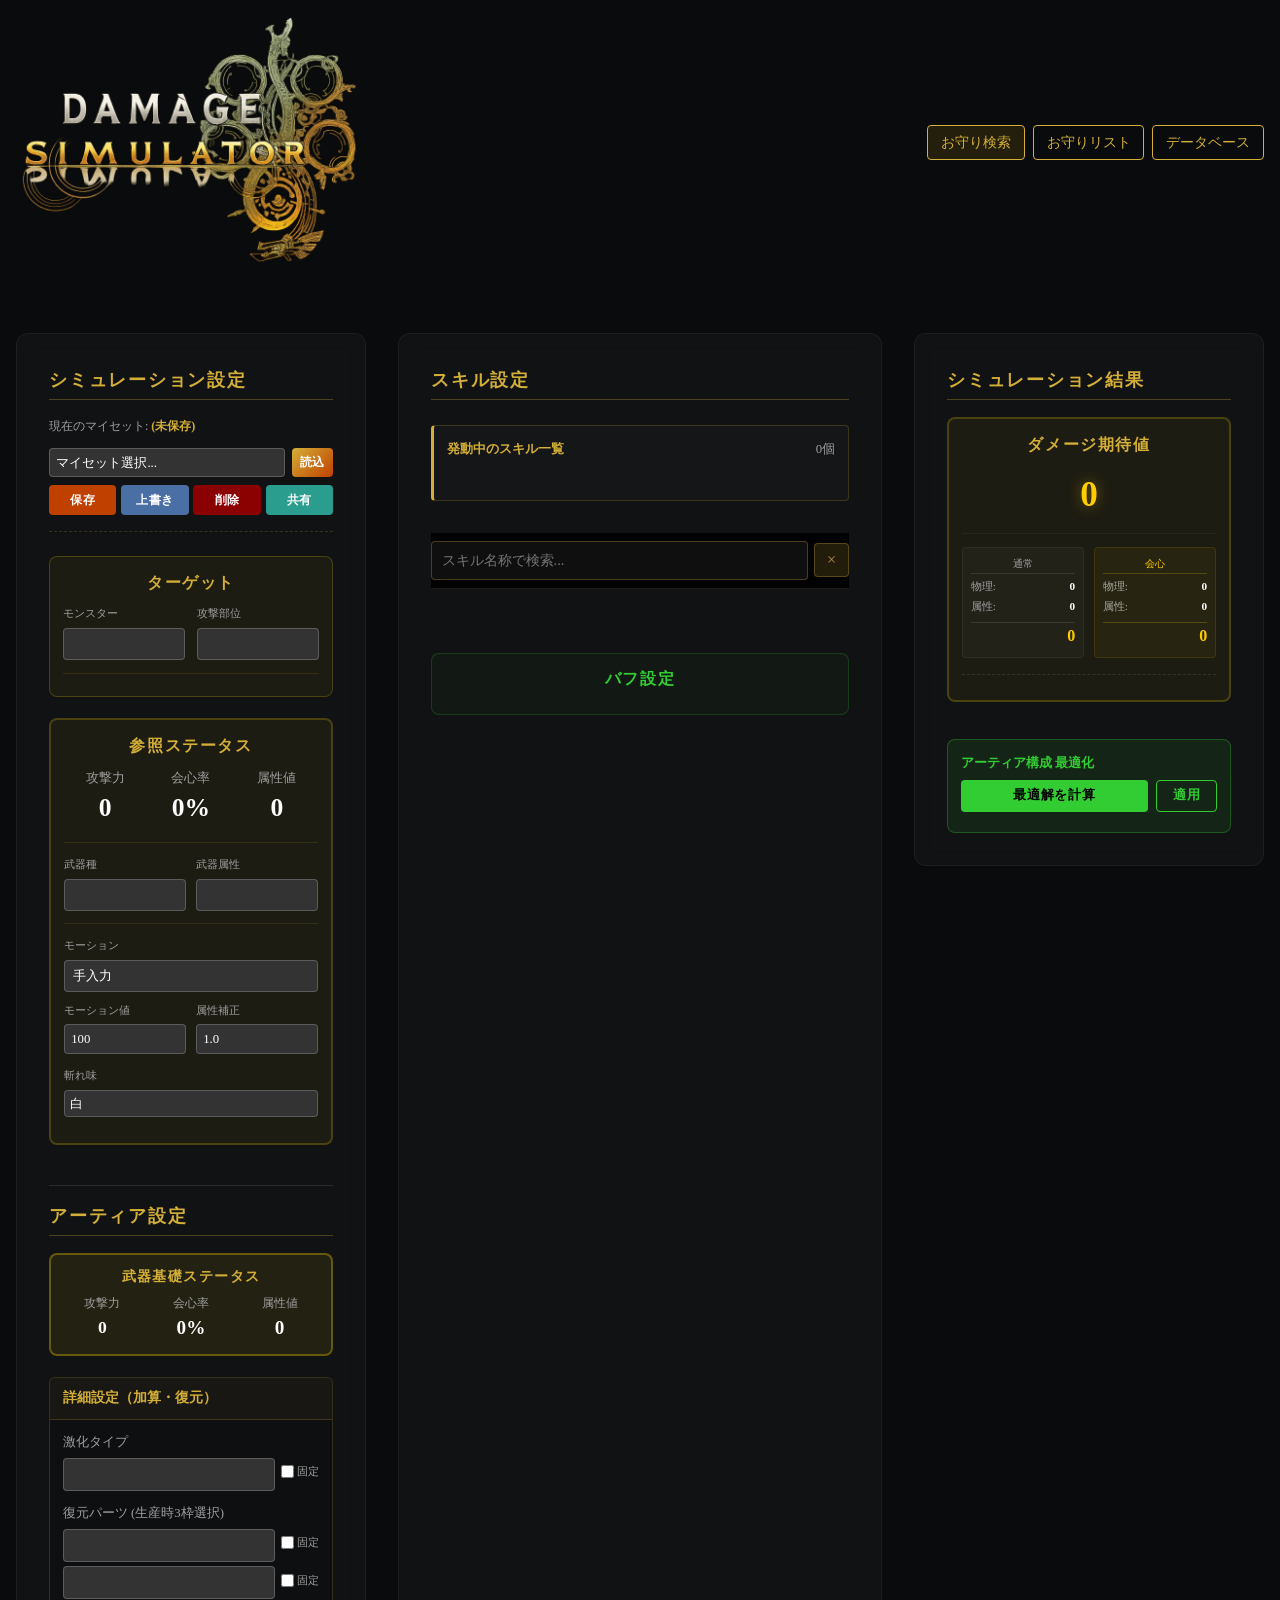
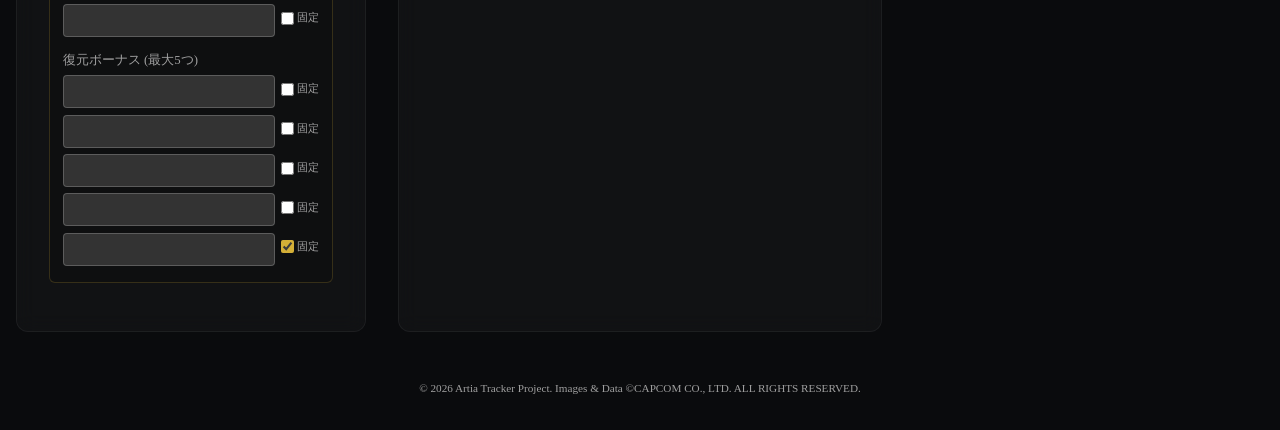
==== commit 72d1fb4c: "スキル整理" ====
--- a/index.html
+++ b/index.html
@@ -4,10 +4,10 @@
 <head>
     <meta charset="UTF-8">
     <meta name="viewport" content="width=device-width, initial-scale=1.0">
-    <title>MH Wilds アーティア計算機 | ダメージシミュレーター</title>
-    <link rel="icon" href="icon/MHWilds-Zoh_Shia_Icon.webp" type="image/webp">
+    <title>DAMAGE _SIMULATOR | アーティア計算機</title>
+    <link rel="icon" href="icon/title.png" type="image/png">
     <meta name="description" content="巨戟アーティア武器専用のダメージ計算機。復元パーツ・ボーナスとモンスター肉質を組み合わせた詳細シミュレーション。">
-    <link rel="stylesheet" href="style.css">
+    <link rel="stylesheet" href="css/style.css">
     <style>
         body {
             font-family: "MS Mincho", "Hiragino Mincho ProN", serif;
@@ -43,10 +43,8 @@
         <nav class="section-container"
             style="display: flex; justify-content: space-between; align-items: center; padding: 1rem;">
             <div class="logo font-accent"
-                style="font-size: 1.2rem; color: var(--color-primary); display: flex; align-items: center; gap: 0.5rem;">
-                <img src="icon/MHWilds-Zoh_Shia_Icon.webp" alt="Site Logo"
-                    style="width: 24px; height: 24px; object-fit: contain;">
-                MH WILDS ARTIA CALC
+                style="display: flex; align-items: center;">
+                <img src="icon/title.png" alt="DAMAGE _SIMULATOR" class="site-logo">
             </div>
             <div style="display: flex; gap: 0.5rem;">
                 <a href="damage_talisman.html"
@@ -78,6 +76,32 @@
             <aside class="selection-panel glass-card tab-panel active">
                 <h2 class="panel-title">シミュレーション設定</h2>
 
+                <div class="myset-controls"
+                    style="display:flex; flex-direction: column; gap:0.5rem; margin-bottom: 1rem; border-bottom: 1px dashed rgba(212,175,55,0.2); padding-bottom: 1rem;">
+                    <div
+                        style="font-size: 0.75rem; color: var(--color-text-muted); margin-bottom: 0.2rem;">
+                        現在のマイセット: <span id="current-myset-display"
+                            style="color: var(--color-primary); font-weight: bold;">(未保存)</span>
+                    </div>
+                    <div style="display: flex; gap: 0.4rem; align-items: center;">
+                        <select id="myset-list" style="flex: 1; padding:0.4rem; font-size: 0.8rem; min-width: 0;">
+                            <option value="">マイセット選択...</option>
+                        </select>
+                        <button id="btn-load-myset" class="btn-primary"
+                            style="padding:0.4rem 0.5rem; font-size: 0.75rem; white-space: nowrap;">読込</button>
+                    </div>
+                    <div style="display: flex; gap: 0.3rem; justify-content: space-between;">
+                        <button id="btn-save-myset" class="btn-primary"
+                            style="flex: 1; padding:0.4rem 0.2rem; font-size: 0.75rem; background:var(--color-secondary); white-space: nowrap;">保存</button>
+                        <button id="btn-overwrite-myset" class="btn-primary"
+                            style="flex: 1; padding:0.4rem 0.2rem; font-size: 0.75rem; background: #4a6fa5; white-space: nowrap;">上書き</button>
+                        <button id="btn-delete-myset" class="btn-primary"
+                            style="flex: 1; padding:0.4rem 0.2rem; font-size: 0.75rem; background:#8b0000; box-shadow:none; white-space: nowrap;">削除</button>
+                        <button id="btn-share-build" class="btn-primary"
+                            style="flex: 1; padding:0.4rem 0.2rem; font-size: 0.75rem; background: #2a9d8f; white-space: nowrap;">共有</button>
+                    </div>
+                </div>
+
                 <!-- ターゲット設定 -->
                 <div class="damage-section-box" id="target-section-box"
                     style="margin-bottom: 0.8rem; padding: 0.8rem; background: rgba(255, 215, 0, 0.05); border: 1px solid rgba(255, 215, 0, 0.2); border-radius: 8px; position: relative; overflow: hidden;">
@@ -108,19 +132,33 @@
                         style="font-size: 1rem; color: var(--color-primary); margin-bottom: 0.6rem; text-align: center; letter-spacing: 0.1em; font-weight: bold; position: relative; z-index: 2;">
                         参照ステータス</h3>
 
+                    <!-- 1段目: 攻撃力, 会心率, 属性値 -->
                     <div
                         style="display: flex; justify-content: space-around; text-align: center; gap: 0.2rem; margin-bottom: 0.8rem; position: relative; z-index: 2;">
-                        <div style="font-size: 0.8rem; color: var(--color-text-muted);">攻撃力<br><span id="display-attack"
+                        <div style="font-size: 0.8rem; color: var(--color-text-muted);">攻撃力<br><span id="display-attack" class="tabular-nums"
                                 style="color: white; font-weight: bold; font-size: 1.6rem;">0</span></div>
                         <div style="font-size: 0.8rem; color: var(--color-text-muted);">会心率<br><span
-                                id="display-affinity"
+                                id="display-affinity" class="tabular-nums"
                                 style="color: white; font-weight: bold; font-size: 1.6rem;">0%</span></div>
                         <div style="font-size: 0.8rem; color: var(--color-text-muted);">属性値<br><span
-                                id="display-element"
+                                id="display-element" class="tabular-nums"
                                 style="color: white; font-weight: bold; font-size: 1.6rem;">0</span>
                         </div>
                     </div>
 
+                    <!-- 2段目: 武器種, 武器属性 (横並び) -->
+                    <div style="display: grid; grid-template-columns: 1fr 1fr; gap: 0.6rem; margin-top: 0.8rem; border-top: 1px solid rgba(255,215,0,0.1); padding-top: 0.8rem;">
+                        <div class="input-group" style="margin-bottom: 0;">
+                            <label style="font-size: 0.7rem;">武器種</label>
+                            <select id="weapon-type-select" style="font-size: 0.8rem;"></select>
+                        </div>
+                        <div class="input-group" style="margin-bottom: 0;">
+                            <label style="font-size: 0.7rem;">武器属性</label>
+                            <select id="element-type-select" style="font-size: 0.8rem;"></select>
+                        </div>
+                    </div>
+
+                    <!-- 3段目: モーション -->
                     <div style="margin-top: 0.8rem; padding-top: 0.8rem; border-top: 1px solid rgba(255,215,0,0.1);">
                         <label style="font-size: 0.7rem;">モーション</label>
                         <select id="motion-select" style="font-size: 0.8rem; width: 100%;">
@@ -128,6 +166,7 @@
                         </select>
                     </div>
 
+                    <!-- 4段目: モーション値, 属性補正 (横並び) -->
                     <div style="display: grid; grid-template-columns: 1fr 1fr; gap: 0.6rem; margin-top: 0.6rem;">
                         <div class="input-group" style="margin-bottom: 0;">
                             <label style="font-size: 0.7rem;">モーション値</label>
@@ -141,7 +180,8 @@
                         </div>
                     </div>
 
-                    <div style="display: grid; grid-template-columns: 1fr 1fr; gap: 0.6rem; margin-top: 0.8rem;">
+                    <!-- 5段目: 切れ味 -->
+                    <div style="margin-top: 0.8rem;">
                         <div class="input-group" id="target-sharpness-container" style="margin-bottom: 0;">
                             <label style="font-size: 0.7rem;">斬れ味</label>
                             <select id="target-sharpness-select"
@@ -155,8 +195,12 @@
                                 <option value="purple">紫</option>
                             </select>
                         </div>
+                    </div>
+
+                    <!-- 6段目: 武器別要素 -->
+                    <div style="margin-top: 0.8rem;">
                         <div class="input-group" id="bowgun-settings-container"
-                            style="display: none; grid-column: span 2; margin-top: 0.2rem;">
+                            style="display: none; margin-top: 0.2rem;">
                             <label
                                 style="font-size: 0.7rem; color: #ffcc00; display: block; margin-bottom: 0.3rem;">ボウガン特有補正</label>
                             <div
@@ -174,7 +218,7 @@
 
                         <!-- 双剣特有補正 -->
                         <div class="input-group" id="db-settings-container"
-                            style="display: none; grid-column: span 2; margin-top: 0.2rem;">
+                            style="display: none; margin-top: 0.2rem;">
                             <label
                                 style="font-size: 0.7rem; color: #ffcc00; display: block; margin-bottom: 0.3rem;">双剣特有補正</label>
                             <div
@@ -188,7 +232,7 @@
 
                         <!-- 太刀特有補正 -->
                         <div class="input-group" id="ls-settings-container"
-                            style="display: none; grid-column: span 2; margin-top: 0.2rem;">
+                            style="display: none; margin-top: 0.2rem;">
                             <label
                                 style="font-size: 0.7rem; color: #ffcc00; display: block; margin-bottom: 0.3rem;">太刀特有補正</label>
                             <div
@@ -206,7 +250,7 @@
 
                         <!-- スラッシュアックス特有補正 -->
                         <div class="input-group" id="sa-settings-container"
-                            style="display: none; grid-column: span 2; margin-top: 0.2rem;">
+                            style="display: none; margin-top: 0.2rem;">
                             <label
                                 style="font-size: 0.7rem; color: #ffcc00; display: block; margin-bottom: 0.3rem;">スラッシュアックス特有補正</label>
                             <div
@@ -223,7 +267,7 @@
 
                         <!-- 操虫棍特有補正 -->
                         <div class="input-group" id="ig-settings-container"
-                            style="display: none; grid-column: span 2; margin-top: 0.2rem;">
+                            style="display: none; margin-top: 0.2rem;">
                             <label
                                 style="font-size: 0.7rem; color: #ffcc00; display: block; margin-bottom: 0.3rem;">操虫棍特有補正</label>
                             <div
@@ -251,30 +295,20 @@
                         武器基礎ステータス</h3>
                     <div style="display: flex; justify-content: space-around; text-align: center; gap: 0.3rem;">
                         <div style="font-size: 0.75rem; color: var(--color-text-muted);">攻撃力<br><span
-                                id="base-atk-display"
+                                id="base-atk-display" class="tabular-nums"
                                 style="color: white; font-weight: bold; font-size: 1.1rem;">0</span></div>
                         <div style="font-size: 0.75rem; color: var(--color-text-muted);">会心率<br><span
-                                id="base-aff-display"
+                                id="base-aff-display" class="tabular-nums"
                                 style="color: white; font-weight: bold; font-size: 1.2rem;">0%</span></div>
                         <div style="font-size: 0.75rem; color: var(--color-text-muted);">属性値<br><span
-                                id="base-elem-display"
+                                id="base-elem-display" class="tabular-nums"
                                 style="color: white; font-weight: bold; font-size: 1.2rem;">0</span></div>
                     </div>
                 </div>
 
-                <div class="input-group">
-                    <label>武器種</label>
-                    <select id="weapon-type-select"></select>
-                </div>
-
-                <div class="input-group">
-                    <label>武器属性</label>
-                    <select id="element-type-select"></select>
-                </div>
-
-                <!-- 詳細設定をアコーディオン化 -->
-                <details class="artia-details" open>
-                    <summary>詳細設定（激化・復元）</summary>
+                <!-- 詳細設定を常に表示 -->
+                <div class="artia-static-panel" style="background: rgba(0, 0, 0, 0.15); border: 1px solid rgba(212, 175, 55, 0.2); border-radius: 6px; margin-bottom: 1rem; overflow: hidden;">
+                    <div style="padding: 0.6rem 0.8rem; color: var(--color-primary); font-weight: bold; font-size: 0.85rem; background: rgba(212, 175, 55, 0.05); border-bottom: 1px solid rgba(212, 175, 55, 0.2);">詳細設定（加算・復元）</div>
                     <div class="details-content">
                         <div class="input-group" style="margin-bottom: 0;">
                             <label>激化タイプ</label>
@@ -356,37 +390,13 @@
                             <div id="bonus-warning" class="warning-text">※同じボーナスは2つまで選択可能です。</div>
                         </div>
                     </div>
-                </details>
+                </div>
             </aside>
 
             <!-- Center: Skills Selection Panel -->
             <section class="skills-panel glass-card tab-panel">
-                <div style="display: flex; justify-content: space-between; align-items: center; flex-wrap: wrap;">
-                    <h2 class="panel-title" style="margin-bottom:0; border:none; padding-bottom:0;">スキル設定</h2>
-                    <div class="myset-controls"
-                        style="display:flex; gap:0.5rem; flex-wrap: wrap; margin-top: 0.5rem; align-items: center;">
-                        <div
-                            style="font-size: 0.75rem; color: var(--color-text-muted); width: 100%; margin-bottom: 0.2rem;">
-                            現在のマイセット: <span id="current-myset-display"
-                                style="color: var(--color-primary); font-weight: bold;">(未保存)</span>
-                        </div>
-                        <select id="myset-list" style="width:140px; padding:0.4rem; font-size: 0.8rem;">
-                            <option value="">マイセット選択...</option>
-                        </select>
-                        <button id="btn-load-myset" class="btn-primary"
-                            style="padding:0.4rem 0.6rem; font-size: 0.8rem;">読込</button>
-                        <button id="btn-save-myset" class="btn-primary"
-                            style="padding:0.4rem 0.6rem; font-size: 0.8rem; background:var(--color-secondary);">保存</button>
-                        <button id="btn-overwrite-myset" class="btn-primary"
-                            style="padding:0.4rem 0.6rem; font-size: 0.8rem; background: #4a6fa5;">上書き</button>
-                        <button id="btn-delete-myset" class="btn-primary"
-                            style="padding:0.4rem 0.6rem; font-size: 0.8rem; background:#8b0000; box-shadow:none;">削除</button>
-                        <button id="btn-share-build" class="btn-primary"
-                            style="padding:0.4rem 0.6rem; font-size: 0.8rem; background: #2a9d8f;">共有</button>
-                    </div>
-                </div>
-
-                <hr style="border:none; border-bottom:1px solid rgba(212,175,55,0.3); margin: 0.5rem 0 1rem 0;">
+                <h2 class="panel-title">スキル設定</h2>
+
 
                 <div id="active-skills-container"
                     style="background: rgba(255, 255, 255, 0.02); padding: 0.8rem; border: 1px solid rgba(212,175,55,0.2); border-left: 3px solid var(--color-primary); border-radius: 4px; margin-bottom: 1rem;">
@@ -398,6 +408,15 @@
                     </div>
                     <div id="active-skills-list"
                         style="display: flex; flex-wrap: wrap; gap: 0.4rem; font-size: 0.75rem; min-height: 20px;">
+                    </div>
+                </div>
+                
+                <div class="skill-search-container" style="margin-bottom: 1rem; position: sticky; top: 0; z-index: 100; background: rgba(0,0,0,0.85); padding: 0.5rem 0; border-bottom: 1px solid rgba(255,255,255,0.1);">
+                    <div style="display: flex; align-items: center; gap: 0.4rem;">
+                        <input type="text" id="skill-search-input" placeholder="スキル名称で検索..."
+                            style="flex: 1; padding: 0.6rem; border: 1px solid rgba(212,175,55,0.3); background: rgba(255,255,255,0.05); color: white; border-radius: 4px; font-size: 0.9rem; outline: none;">
+                        <button id="skill-search-clear" title="検索をクリア"
+                            style="padding: 0.5rem 0.75rem; background: rgba(212,175,55,0.15); border: 1px solid rgba(212,175,55,0.3); color: rgba(212,175,55,0.8); border-radius: 4px; font-size: 1rem; cursor: pointer; line-height: 1; transition: background 0.2s;">×</button>
                     </div>
                 </div>
 
@@ -428,7 +447,7 @@
 
                     <div
                         style="text-align: center; border-bottom: 1px solid rgba(255,255,255,0.05); padding-bottom: 0.6rem; margin-bottom: 0.8rem;">
-                        <div id="display-expected-damage"
+                        <div id="display-expected-damage" class="tabular-nums"
                             style="color: #ffcc00; font-weight: bold; font-size: 2.2rem; text-shadow: 0 0 15px rgba(255,204,0,0.4);">
                             0</div>
                     </div>
@@ -441,14 +460,14 @@
                                 通常</div>
                             <div style="display: grid; grid-template-columns: 1fr 1fr; gap: 0.1rem; font-size: 0.7rem;">
                                 <span style="color: var(--color-text-muted);">物理:</span><span
-                                    id="display-phys-damage-normal"
+                                    id="display-phys-damage-normal" class="tabular-nums"
                                     style="color: white; font-weight: bold; text-align: right;">0</span>
                                 <span style="color: var(--color-text-muted);">属性:</span><span
-                                    id="display-elem-damage-normal"
+                                    id="display-elem-damage-normal" class="tabular-nums"
                                     style="color: white; font-weight: bold; text-align: right;">0</span>
                             </div>
                             <div style="margin-top: 0.4rem; font-size: 1rem; text-align: right; color: #ffcc00; font-weight: bold; border-top: 1px solid rgba(255,255,255,0.1);"
-                                id="display-total-damage-normal">0</div>
+                                id="display-total-damage-normal" class="tabular-nums">0</div>
                         </div>
                         <div
                             style="background: rgba(255,215,0,0.05); padding: 0.5rem; border-radius: 4px; border: 1px solid rgba(255,215,0,0.1);">
@@ -457,14 +476,14 @@
                                 会心</div>
                             <div style="display: grid; grid-template-columns: 1fr 1fr; gap: 0.1rem; font-size: 0.7rem;">
                                 <span style="color: rgba(255,255,255,0.6);">物理:</span><span
-                                    id="display-phys-damage-crit"
+                                    id="display-phys-damage-crit" class="tabular-nums"
                                     style="color: white; font-weight: bold; text-align: right;">0</span>
                                 <span style="color: rgba(255,255,255,0.6);">属性:</span><span
-                                    id="display-elem-damage-crit"
+                                    id="display-elem-damage-crit" class="tabular-nums"
                                     style="color: white; font-weight: bold; text-align: right;">0</span>
                             </div>
                             <div style="margin-top: 0.4rem; font-size: 1rem; text-align: right; color: #ffcc00; font-weight: bold; border-top: 1px solid rgba(255,215,0,0.2);"
-                                id="display-total-damage-crit">0</div>
+                                id="display-total-damage-crit" class="tabular-nums">0</div>
                         </div>
                     </div>
 
@@ -495,7 +514,7 @@
                         style="display: none; margin-top: 0.8rem; font-size: 0.8rem; background: rgba(0,0,0,0.4); padding: 1rem; border-radius: 8px; border: 1px solid rgba(50, 205, 50, 0.3);">
                         <div style="text-align: center; margin-bottom: 0.8rem; padding-bottom: 0.6rem; border-bottom: 1px solid rgba(255,255,255,0.1);">
                             <div style="font-size: 0.7rem; color: #32cd32; margin-bottom: 0.2rem;">最大期待値</div>
-                            <div id="opt-expected-damage" style="color: #ffcc00; font-weight: bold; font-size: 1.8rem; text-shadow: 0 0 10px rgba(255,204,0,0.3);">0</div>
+                            <div id="opt-expected-damage" class="tabular-nums" style="color: #ffcc00; font-weight: bold; font-size: 1.8rem; text-shadow: 0 0 10px rgba(255,204,0,0.3);">0</div>
                         </div>
                         
                         <div style="display: flex; flex-direction: column; gap: 0.6rem;">
@@ -544,4 +563,4 @@
     </script>
 </body>
 
-</html>+</html>
--- a/css/style.css
+++ b/css/style.css
@@ -0,0 +1,422 @@
+/* 
+  Monster Hunter Wilds Design System
+  Theme: Forbidden Lands (Rugged, Earthy, Premium, Dynamic)
+*/
+
+@import url('https://fonts.googleapis.com/css2?family=Marcellus&family=Noto+Serif+JP:wght@400;700&display=swap');
+
+:root {
+  /* Color Palette */
+  --color-bg-dark: #0a0b0d;
+  --color-bg-accent: #1a1c20;
+  --color-primary: #d4af37;
+  /* Metallic Gold */
+  --color-secondary: #c04000;
+  /* Teracotta / Fire */
+  --color-text-main: #e0e0e0;
+  --color-text-muted: #a0a0a0;
+  --color-accent-blue: #4a90e2;
+  /* Lightning/Focus mode */
+
+  /* Gradations */
+  --grad-hero: linear-gradient(180deg, rgba(10, 11, 13, 0) 0%, rgba(10, 11, 13, 1) 100%);
+  --grad-accent: linear-gradient(135deg, var(--color-primary), var(--color-secondary));
+
+  /* Spacing & Layout */
+  --spacing-sm: 0.5rem;
+  --spacing-md: 1rem;
+  --spacing-lg: 2rem;
+  --spacing-xl: 4rem;
+
+  /* Transitions */
+  --transition-fast: 0.2s ease;
+  --transition-slow: 0.5s cubic-bezier(0.4, 0, 0.2, 1);
+}
+
+/* 全ての要素に明朝体と等幅数字を強制適用 */
+*,
+*::before,
+*::after {
+  margin: 0;
+  padding: 0;
+  box-sizing: border-box;
+  font-family: "MS Mincho", "Hiragino Mincho ProN", serif;
+  font-variant-numeric: tabular-nums;
+  font-feature-settings: "tnum";
+}
+
+.tabular-nums {
+  font-variant-numeric: tabular-nums;
+}
+
+body {
+  background-color: var(--color-bg-dark);
+  color: var(--color-text-main);
+  line-height: 1.6;
+}
+
+h1,
+h2,
+h3,
+.font-accent {
+  text-transform: uppercase;
+  letter-spacing: 0.1em;
+}
+
+/* Base Components */
+.section-container {
+  max-width: 1400px;
+  margin: 0 auto;
+  padding: var(--spacing-md);
+}
+
+.calculator-grid {
+  display: grid;
+  grid-template-columns: 350px 1fr 350px;
+  gap: var(--spacing-lg);
+  margin-top: var(--spacing-lg);
+}
+
+@media (max-width: 1024px) {
+  .calculator-grid {
+    grid-template-columns: 1fr;
+  }
+}
+
+.selection-panel,
+.stats-panel,
+.skills-panel {
+  display: flex;
+  flex-direction: column;
+  gap: var(--spacing-md);
+}
+
+.selection-panel,
+.stats-panel {
+  gap: var(--spacing-sm);
+  /* Side panels more compact */
+}
+
+.panel-title {
+  font-size: 1.1rem;
+  color: var(--color-primary);
+  border-bottom: 1px solid rgba(212, 175, 55, 0.3);
+  padding-bottom: 0.3rem;
+  margin-bottom: 0.6rem;
+}
+
+/* Form Elements */
+select,
+input {
+  width: 100%;
+  padding: 0.5rem;
+  background: #333;
+  /* Dark gray background */
+  border: 1px solid rgba(255, 255, 255, 0.2);
+  color: #fff;
+  border-radius: 4px;
+  font-size: 0.85rem;
+  outline: none;
+  appearance: none;
+  /* For custom arrow if needed */
+}
+
+/* Ensure options are visible and clear */
+select option {
+  background-color: #ffffff;
+  color: #000000;
+}
+
+select:focus,
+input:focus {
+  border-color: var(--color-primary);
+}
+
+/* Restore checkbox appearance */
+input[type="checkbox"] {
+  width: auto;
+  padding: 0;
+  appearance: auto;
+  -webkit-appearance: checkbox;
+  accent-color: var(--color-primary);
+  border: none;
+}
+
+label {
+  font-size: 0.8rem;
+  color: var(--color-text-muted);
+  margin-bottom: 0.3rem;
+  display: block;
+}
+
+.stat-row {
+  display: flex;
+  justify-content: space-between;
+  padding: 0.5rem 0;
+  border-bottom: 1px solid rgba(255, 255, 255, 0.05);
+}
+
+.stat-value {
+  font-weight: 600;
+  color: var(--color-primary);
+}
+
+.stat-value.highlight {
+  color: var(--color-accent-blue);
+  font-size: 1.5rem;
+}
+
+#skills-selection-list {
+  display: grid;
+  grid-template-columns: repeat(3, 1fr);
+  gap: 0.5rem 1rem;
+}
+
+@media (max-width: 600px) {
+  #skills-selection-list {
+    grid-template-columns: 1fr;
+  }
+}
+
+.skill-category-title {
+  grid-column: 1 / -1;
+  font-size: 0.85rem;
+  color: var(--color-primary);
+  background: rgba(212, 175, 55, 0.1);
+  padding: 0.4rem 0.8rem;
+  margin: 0.8rem 0 0.4rem 0;
+  border-left: 3px solid var(--color-primary);
+  font-family: 'Marcellus', 'Noto Serif JP', serif;
+  text-transform: uppercase;
+  letter-spacing: 0.05em;
+}
+
+.skill-selector-row {
+  display: grid;
+  grid-template-columns: 1fr 50px;
+  align-items: center;
+  gap: 0.5rem;
+  background: rgba(255, 255, 255, 0.02);
+  padding: 0.4rem 0.6rem;
+  border-radius: 4px;
+  border: 1px solid rgba(255, 255, 255, 0.03);
+  transition: var(--transition-fast);
+}
+
+.skill-selector-row:hover {
+  background: rgba(255, 255, 255, 0.05);
+  border-color: rgba(255, 255, 255, 0.1);
+}
+
+.skill-name {
+  font-weight: 500;
+  font-size: 0.75rem;
+  line-height: 1.2;
+  display: flex;
+  align-items: center;
+  word-break: keep-all;
+  min-width: 8em;
+}
+
+.skill-selector-row select {
+  padding: 0.2rem 0.2rem;
+  font-size: 0.75rem;
+  text-align: center;
+}
+
+.glass-card {
+  background: rgba(255, 255, 255, 0.03);
+  backdrop-filter: blur(10px);
+  border: 1px solid rgba(255, 255, 255, 0.05);
+  border-radius: 12px;
+  padding: var(--spacing-lg);
+  transition: var(--transition-slow);
+}
+
+.glass-card:hover {
+  background: rgba(255, 255, 255, 0.06);
+  border-color: rgba(212, 175, 55, 0.3);
+  transform: translateY(-5px);
+}
+
+/* サイドパネルをスクロールに追従させる（PC版のみ） */
+@media (min-width: 1025px) {
+  .selection-panel,
+  .stats-panel {
+    position: sticky;
+    top: 20px;
+    align-self: start;
+  }
+}
+
+/* スマホ版（1024px以下）では追従を無効化 */
+@media (max-width: 1024px) {
+  .selection-panel,
+  .stats-panel {
+    position: static;
+    max-height: none;
+    overflow-y: visible;
+  }
+}
+
+.btn-primary {
+  display: inline-block;
+  padding: 0.8rem 2rem;
+  background: var(--grad-accent);
+  color: #fff;
+  text-decoration: none;
+  font-weight: 600;
+  border-radius: 4px;
+  transition: var(--transition-fast);
+  text-transform: uppercase;
+  letter-spacing: 0.05em;
+  border: none;
+  cursor: pointer;
+}
+
+.btn-primary:hover {
+  filter: brightness(1.2);
+  transform: scale(1.05);
+  box-shadow: 0 0 20px rgba(212, 175, 55, 0.4);
+}
+
+/* Animations */
+@keyframes fadeIn {
+  from {
+    opacity: 0;
+    transform: translateY(20px);
+  }
+
+  to {
+    opacity: 1;
+    transform: translateY(0);
+  }
+}
+
+.animate-fade-in {
+  animation: fadeIn 1s ease forwards;
+}
+/* Artia Details Accordion */
+details.artia-details {
+  border: 1px solid rgba(212, 175, 55, 0.2);
+  border-radius: 6px;
+  background: rgba(0, 0, 0, 0.15);
+  margin-bottom: 1rem;
+  overflow: hidden;
+}
+
+details.artia-details summary {
+  padding: 0.6rem 0.8rem;
+  cursor: pointer;
+  color: var(--color-primary);
+  font-weight: bold;
+  font-size: 0.85rem;
+  list-style: none;
+  display: flex;
+  justify-content: space-between;
+  align-items: center;
+  background: rgba(212, 175, 55, 0.05);
+  transition: background 0.2s;
+  border-bottom: 1px solid transparent;
+}
+
+details.artia-details summary:hover {
+  background: rgba(212, 175, 55, 0.1);
+}
+
+details.artia-details[open] summary {
+  border-bottom: 1px solid rgba(212, 175, 55, 0.2);
+  background: rgba(212, 175, 55, 0.08);
+}
+
+details.artia-details summary::-webkit-details-marker {
+  display: none;
+}
+
+details.artia-details summary::after {
+  content: '▼';
+  font-size: 0.7rem;
+  transition: transform 0.3s;
+}
+
+details.artia-details[open] summary::after {
+  transform: rotate(180deg);
+}
+
+/* Mobile Tabs Navigation */
+.mobile-tabs {
+  display: none; /* Default hidden */
+  position: sticky;
+  top: 0;
+  z-index: 1000;
+  background: var(--color-bg-dark);
+  border-bottom: 2px solid rgba(212, 175, 55, 0.3);
+  padding: 0.5rem;
+  gap: 0.5rem;
+  backdrop-filter: blur(10px);
+}
+
+.tab-btn {
+  flex: 1;
+  padding: 0.6rem;
+  background: rgba(255, 255, 255, 0.05);
+  border: 1px solid rgba(255, 255, 255, 0.1);
+  color: var(--color-text-muted);
+  border-radius: 4px;
+  font-size: 0.85rem;
+  font-weight: bold;
+  cursor: pointer;
+  transition: var(--transition-fast);
+}
+
+.tab-btn.active {
+  background: var(--color-primary);
+  color: var(--color-bg-dark);
+  border-color: var(--color-primary);
+  box-shadow: 0 0 10px rgba(212, 175, 55, 0.3);
+}
+
+/* Tab Panel visibility */
+@media (max-width: 1024px) {
+  .mobile-tabs {
+    display: flex;
+  }
+  .tab-panel {
+    display: none;
+  }
+  .tab-panel.active {
+    display: flex;
+  }
+  .calculator-grid {
+    gap: 0;
+    margin-top: 1rem;
+  }
+}
+
+/* PC view should always show all panels */
+@media (min-width: 1025px) {
+  .tab-panel {
+    display: flex !important;
+  }
+}
+
+.details-content {
+  padding: 0.8rem;
+  display: flex;
+  flex-direction: column;
+  gap: 0.8rem;
+}
+
+/* Site Logo Styles */
+.site-logo {
+  width: 350px;
+  max-width: 100%;
+  height: auto;
+  object-fit: contain;
+}
+
+@media (max-width: 1024px) {
+  .site-logo {
+    width: 100vw;
+  }
+}
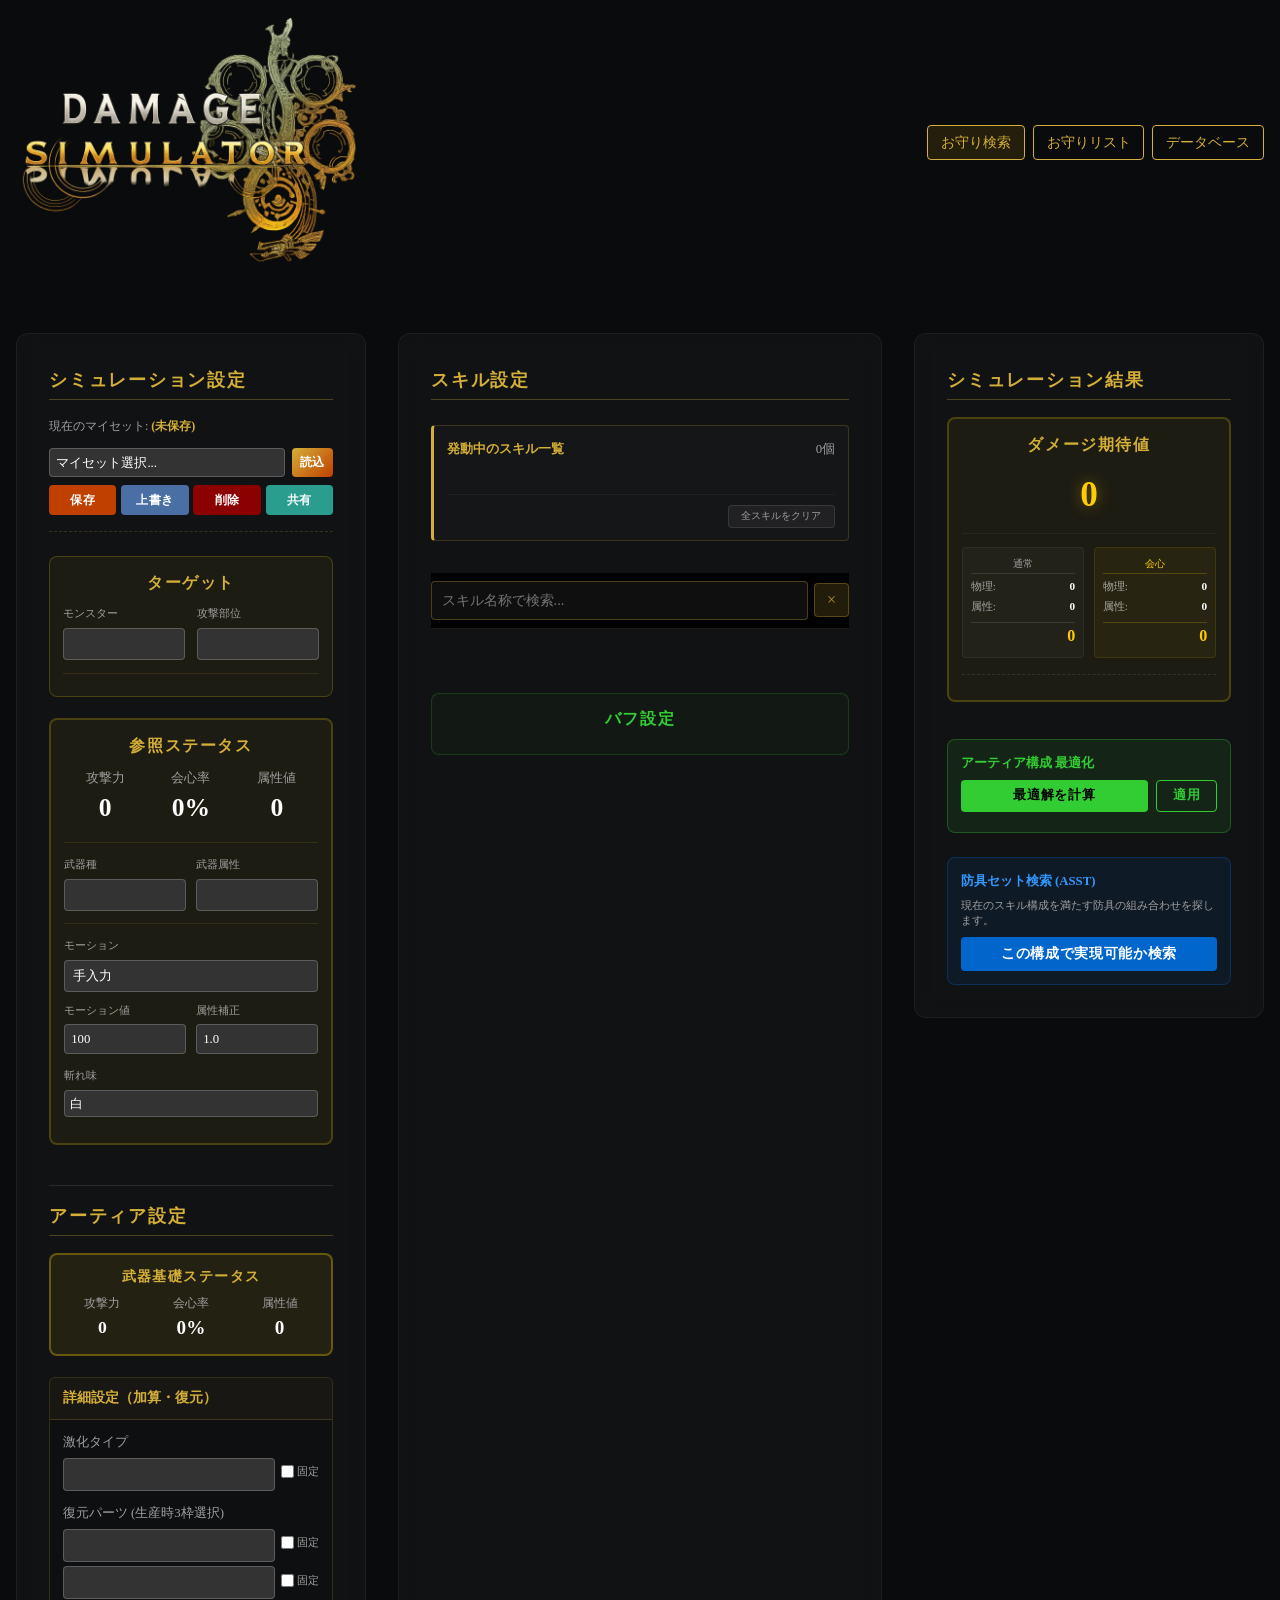
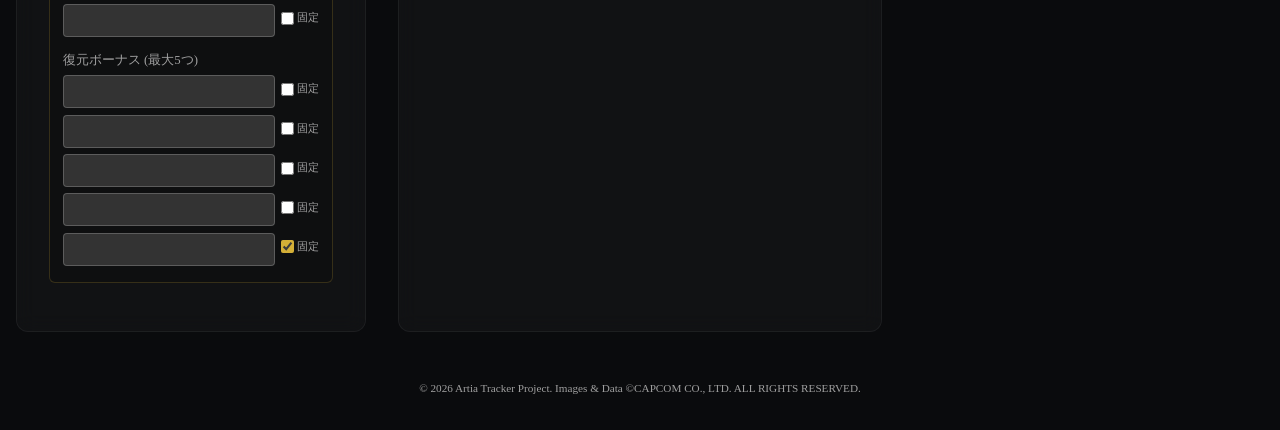
==== commit c13e896a: "防具検索" ====
--- a/index.html
+++ b/index.html
@@ -409,6 +409,15 @@
                     <div id="active-skills-list"
                         style="display: flex; flex-wrap: wrap; gap: 0.4rem; font-size: 0.75rem; min-height: 20px;">
                     </div>
+                    <div style="text-align: right; margin-top: 0.4rem; border-top: 1px solid rgba(255,255,255,0.05); padding-top: 0.4rem;">
+                        <button id="btn-clear-skills" 
+                            style="background: rgba(255, 255, 255, 0.05); border: 1px solid rgba(255, 255, 255, 0.1); color: var(--color-text-muted); font-size: 0.65rem; padding: 0.2rem 0.8rem; border-radius: 4px; cursor: pointer; transition: all 0.2s; outline: none;"
+                            onmouseover="this.style.background='rgba(255, 0, 0, 0.15)'; this.style.borderColor='rgba(255, 0, 0, 0.3)'; this.style.color='#ff9999';"
+                            onmouseout="this.style.background='rgba(255, 255, 255, 0.05)'; this.style.borderColor='rgba(255, 255, 255, 0.1)'; this.style.color='var(--color-text-muted)';"
+                        >
+                            全スキルをクリア
+                        </button>
+                    </div>
                 </div>
                 
                 <div class="skill-search-container" style="margin-bottom: 1rem; position: sticky; top: 0; z-index: 100; background: rgba(0,0,0,0.85); padding: 0.5rem 0; border-bottom: 1px solid rgba(255,255,255,0.1);">
@@ -533,6 +542,18 @@
                         </div>
                     </div>
                 </div>
+
+                <!-- 防具セット検索パネル -->
+                <div class="input-group"
+                    style="margin-top: 1rem; padding: 0.8rem; background: rgba(0, 102, 204, 0.1); border: 1px solid rgba(0, 102, 204, 0.3); border-radius: 8px;">
+                    <label
+                        style="color: #3399ff; font-weight: bold; margin-bottom: 0.4rem; display: block; font-size: 0.8rem;">防具セット検索 (ASST)</label>
+                    <p style="font-size: 0.7rem; color: var(--color-text-muted); margin-bottom: 0.6rem; line-height: 1.3;">現在のスキル構成を満たす防具の組み合わせを探します。</p>
+                    <button id="btn-search-armor" class="btn-primary"
+                        style="width: 100%; padding: 0.5rem; background: #0066cc; color: #fff; font-weight: bold; font-size: 0.85rem;">
+                        この構成で実現可能か検索
+                    </button>
+                </div>
             </aside>
         </div>
     </main>
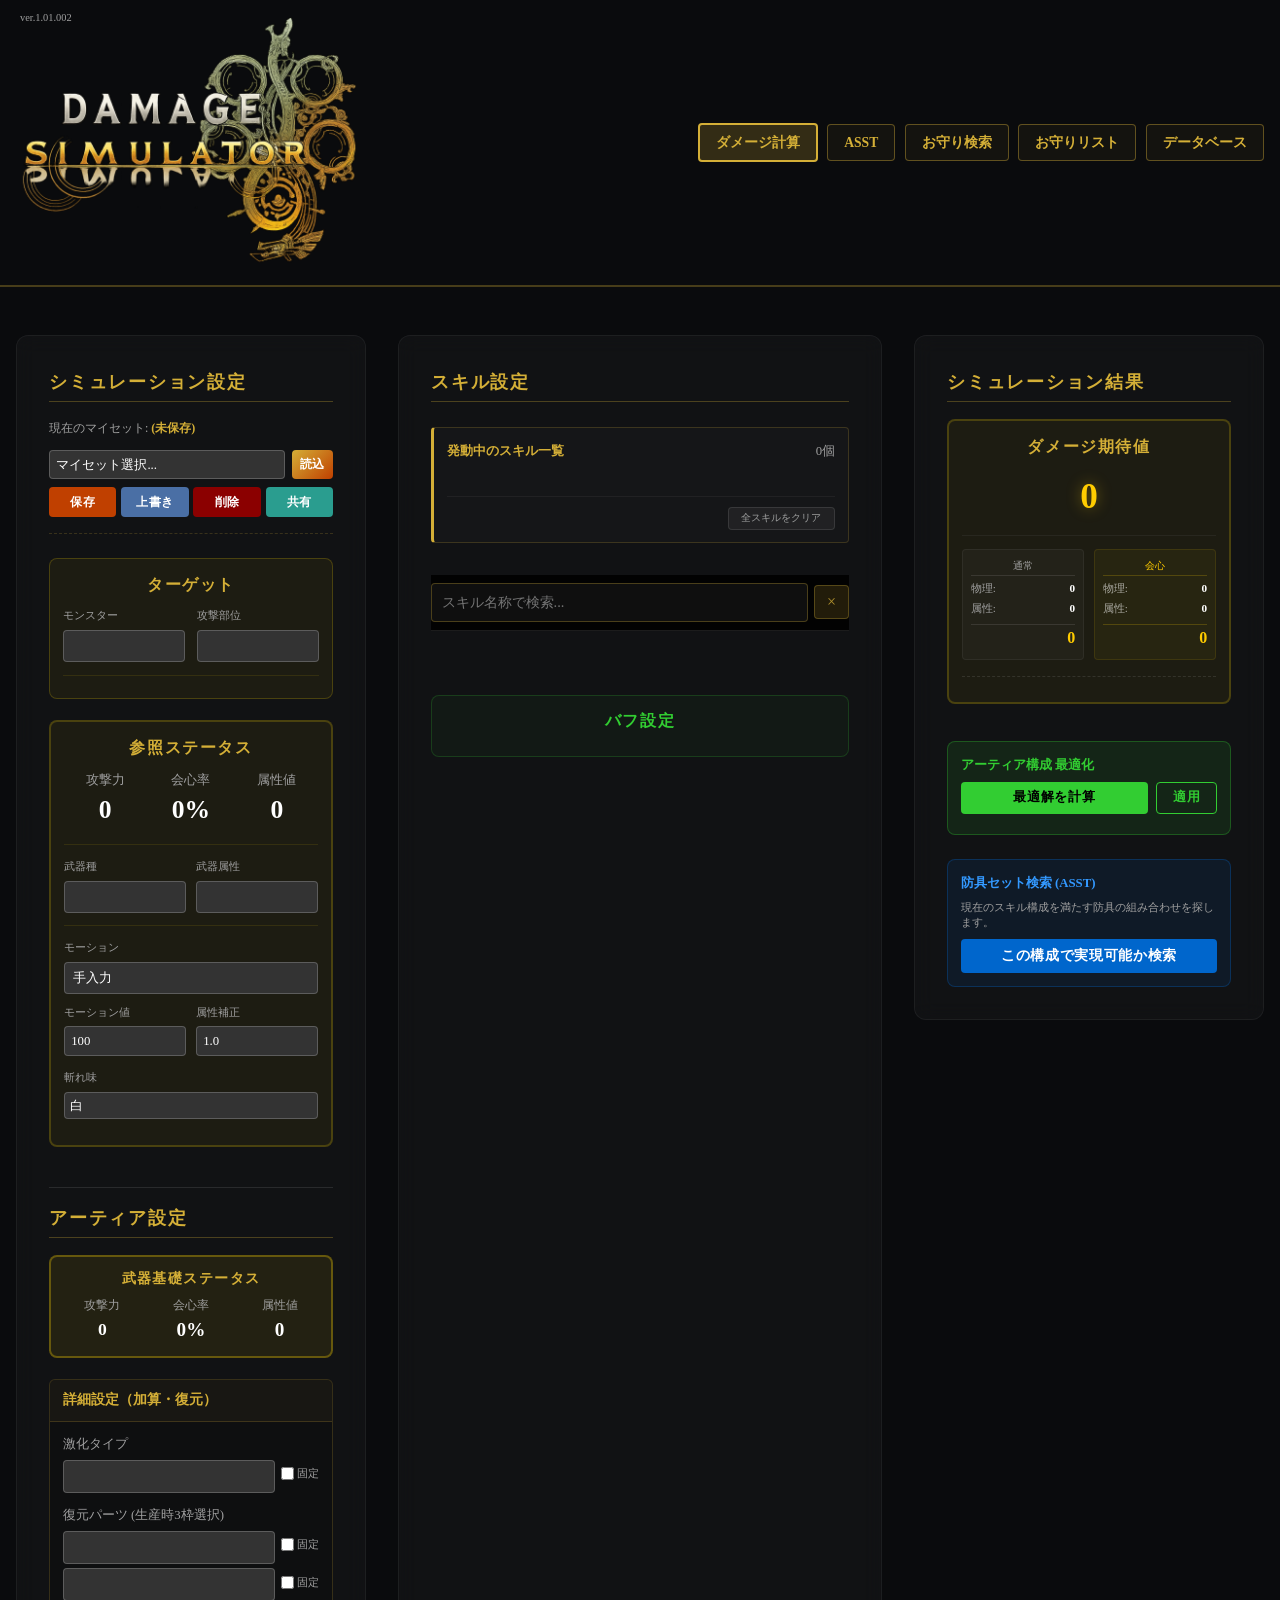
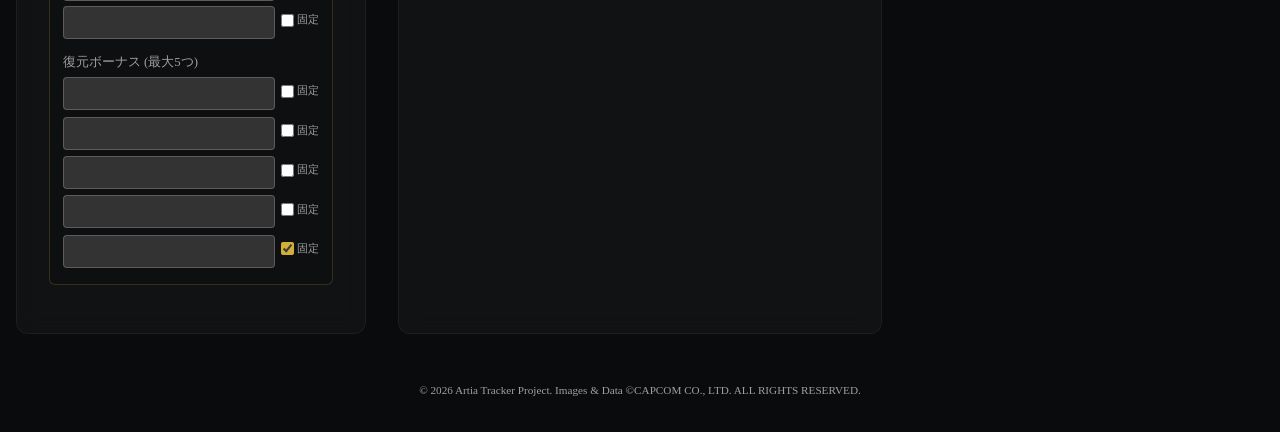
==== commit 7c680f5a: "防具検索" ====
--- a/index.html
+++ b/index.html
@@ -39,26 +39,20 @@
 </head>
 
 <body>
-    <header>
-        <nav class="section-container"
-            style="display: flex; justify-content: space-between; align-items: center; padding: 1rem;">
-            <div class="logo font-accent"
-                style="display: flex; align-items: center;">
+    <header class="site-header">
+        <div
+            style="position: absolute; top: 10px; left: 20px; font-size: 0.65rem; color: var(--color-text-muted); pointer-events: none; z-index: 100;">
+            ver.1.01.002</div>
+        <nav class="site-nav section-container">
+            <a href="index.html" class="logo-link">
                 <img src="icon/title.png" alt="DAMAGE _SIMULATOR" class="site-logo">
-            </div>
-            <div style="display: flex; gap: 0.5rem;">
-                <a href="damage_talisman.html"
-                    style="color: var(--color-primary); text-decoration: none; border: 1px solid var(--color-primary); padding: 0.3rem 0.8rem; border-radius: 4px; font-size: 0.9rem; transition: background 0.2s; background: rgba(255, 204, 0, 0.1);"
-                    onmouseover="this.style.background='var(--color-primary)'; this.style.color='var(--color-bg-dark)';"
-                    onmouseout="this.style.background='rgba(255, 204, 0, 0.1)'; this.style.color='var(--color-primary)';">お守り検索</a>
-                <a href="talisman.html"
-                    style="color: var(--color-primary); text-decoration: none; border: 1px solid var(--color-primary); padding: 0.3rem 0.8rem; border-radius: 4px; font-size: 0.9rem; transition: background 0.2s;"
-                    onmouseover="this.style.background='var(--color-primary)'; this.style.color='var(--color-bg-dark)';"
-                    onmouseout="this.style.background='transparent'; this.style.color='var(--color-primary)';">お守りリスト</a>
-                <a href="database.html"
-                    style="color: var(--color-primary); text-decoration: none; border: 1px solid var(--color-primary); padding: 0.3rem 0.8rem; border-radius: 4px; font-size: 0.9rem; transition: background 0.2s;"
-                    onmouseover="this.style.background='var(--color-primary)'; this.style.color='var(--color-bg-dark)';"
-                    onmouseout="this.style.background='transparent'; this.style.color='var(--color-primary)';">データベース</a>
+            </a>
+            <div class="nav-links">
+                <a href="index.html" class="nav-link active">ダメージ計算</a>
+                <a href="asst.html" class="nav-link">ASST</a>
+                <a href="damage_talisman.html" class="nav-link">お守り検索</a>
+                <a href="talisman.html" class="nav-link">お守りリスト</a>
+                <a href="database.html" class="nav-link">データベース</a>
             </div>
         </nav>
     </header>
@@ -78,8 +72,7 @@
 
                 <div class="myset-controls"
                     style="display:flex; flex-direction: column; gap:0.5rem; margin-bottom: 1rem; border-bottom: 1px dashed rgba(212,175,55,0.2); padding-bottom: 1rem;">
-                    <div
-                        style="font-size: 0.75rem; color: var(--color-text-muted); margin-bottom: 0.2rem;">
+                    <div style="font-size: 0.75rem; color: var(--color-text-muted); margin-bottom: 0.2rem;">
                         現在のマイセット: <span id="current-myset-display"
                             style="color: var(--color-primary); font-weight: bold;">(未保存)</span>
                     </div>
@@ -135,7 +128,8 @@
                     <!-- 1段目: 攻撃力, 会心率, 属性値 -->
                     <div
                         style="display: flex; justify-content: space-around; text-align: center; gap: 0.2rem; margin-bottom: 0.8rem; position: relative; z-index: 2;">
-                        <div style="font-size: 0.8rem; color: var(--color-text-muted);">攻撃力<br><span id="display-attack" class="tabular-nums"
+                        <div style="font-size: 0.8rem; color: var(--color-text-muted);">攻撃力<br><span id="display-attack"
+                                class="tabular-nums"
                                 style="color: white; font-weight: bold; font-size: 1.6rem;">0</span></div>
                         <div style="font-size: 0.8rem; color: var(--color-text-muted);">会心率<br><span
                                 id="display-affinity" class="tabular-nums"
@@ -147,7 +141,8 @@
                     </div>
 
                     <!-- 2段目: 武器種, 武器属性 (横並び) -->
-                    <div style="display: grid; grid-template-columns: 1fr 1fr; gap: 0.6rem; margin-top: 0.8rem; border-top: 1px solid rgba(255,215,0,0.1); padding-top: 0.8rem;">
+                    <div
+                        style="display: grid; grid-template-columns: 1fr 1fr; gap: 0.6rem; margin-top: 0.8rem; border-top: 1px solid rgba(255,215,0,0.1); padding-top: 0.8rem;">
                         <div class="input-group" style="margin-bottom: 0;">
                             <label style="font-size: 0.7rem;">武器種</label>
                             <select id="weapon-type-select" style="font-size: 0.8rem;"></select>
@@ -217,8 +212,7 @@
                         </div>
 
                         <!-- 双剣特有補正 -->
-                        <div class="input-group" id="db-settings-container"
-                            style="display: none; margin-top: 0.2rem;">
+                        <div class="input-group" id="db-settings-container" style="display: none; margin-top: 0.2rem;">
                             <label
                                 style="font-size: 0.7rem; color: #ffcc00; display: block; margin-bottom: 0.3rem;">双剣特有補正</label>
                             <div
@@ -231,8 +225,7 @@
                         </div>
 
                         <!-- 太刀特有補正 -->
-                        <div class="input-group" id="ls-settings-container"
-                            style="display: none; margin-top: 0.2rem;">
+                        <div class="input-group" id="ls-settings-container" style="display: none; margin-top: 0.2rem;">
                             <label
                                 style="font-size: 0.7rem; color: #ffcc00; display: block; margin-bottom: 0.3rem;">太刀特有補正</label>
                             <div
@@ -249,8 +242,7 @@
                         </div>
 
                         <!-- スラッシュアックス特有補正 -->
-                        <div class="input-group" id="sa-settings-container"
-                            style="display: none; margin-top: 0.2rem;">
+                        <div class="input-group" id="sa-settings-container" style="display: none; margin-top: 0.2rem;">
                             <label
                                 style="font-size: 0.7rem; color: #ffcc00; display: block; margin-bottom: 0.3rem;">スラッシュアックス特有補正</label>
                             <div
@@ -266,8 +258,7 @@
                         </div>
 
                         <!-- 操虫棍特有補正 -->
-                        <div class="input-group" id="ig-settings-container"
-                            style="display: none; margin-top: 0.2rem;">
+                        <div class="input-group" id="ig-settings-container" style="display: none; margin-top: 0.2rem;">
                             <label
                                 style="font-size: 0.7rem; color: #ffcc00; display: block; margin-bottom: 0.3rem;">操虫棍特有補正</label>
                             <div
@@ -307,8 +298,11 @@
                 </div>
 
                 <!-- 詳細設定を常に表示 -->
-                <div class="artia-static-panel" style="background: rgba(0, 0, 0, 0.15); border: 1px solid rgba(212, 175, 55, 0.2); border-radius: 6px; margin-bottom: 1rem; overflow: hidden;">
-                    <div style="padding: 0.6rem 0.8rem; color: var(--color-primary); font-weight: bold; font-size: 0.85rem; background: rgba(212, 175, 55, 0.05); border-bottom: 1px solid rgba(212, 175, 55, 0.2);">詳細設定（加算・復元）</div>
+                <div class="artia-static-panel"
+                    style="background: rgba(0, 0, 0, 0.15); border: 1px solid rgba(212, 175, 55, 0.2); border-radius: 6px; margin-bottom: 1rem; overflow: hidden;">
+                    <div
+                        style="padding: 0.6rem 0.8rem; color: var(--color-primary); font-weight: bold; font-size: 0.85rem; background: rgba(212, 175, 55, 0.05); border-bottom: 1px solid rgba(212, 175, 55, 0.2);">
+                        詳細設定（加算・復元）</div>
                     <div class="details-content">
                         <div class="input-group" style="margin-bottom: 0;">
                             <label>激化タイプ</label>
@@ -409,18 +403,19 @@
                     <div id="active-skills-list"
                         style="display: flex; flex-wrap: wrap; gap: 0.4rem; font-size: 0.75rem; min-height: 20px;">
                     </div>
-                    <div style="text-align: right; margin-top: 0.4rem; border-top: 1px solid rgba(255,255,255,0.05); padding-top: 0.4rem;">
-                        <button id="btn-clear-skills" 
+                    <div
+                        style="text-align: right; margin-top: 0.4rem; border-top: 1px solid rgba(255,255,255,0.05); padding-top: 0.4rem;">
+                        <button id="btn-clear-skills"
                             style="background: rgba(255, 255, 255, 0.05); border: 1px solid rgba(255, 255, 255, 0.1); color: var(--color-text-muted); font-size: 0.65rem; padding: 0.2rem 0.8rem; border-radius: 4px; cursor: pointer; transition: all 0.2s; outline: none;"
                             onmouseover="this.style.background='rgba(255, 0, 0, 0.15)'; this.style.borderColor='rgba(255, 0, 0, 0.3)'; this.style.color='#ff9999';"
-                            onmouseout="this.style.background='rgba(255, 255, 255, 0.05)'; this.style.borderColor='rgba(255, 255, 255, 0.1)'; this.style.color='var(--color-text-muted)';"
-                        >
+                            onmouseout="this.style.background='rgba(255, 255, 255, 0.05)'; this.style.borderColor='rgba(255, 255, 255, 0.1)'; this.style.color='var(--color-text-muted)';">
                             全スキルをクリア
                         </button>
                     </div>
                 </div>
-                
-                <div class="skill-search-container" style="margin-bottom: 1rem; position: sticky; top: 0; z-index: 100; background: rgba(0,0,0,0.85); padding: 0.5rem 0; border-bottom: 1px solid rgba(255,255,255,0.1);">
+
+                <div class="skill-search-container"
+                    style="margin-bottom: 1rem; position: sticky; top: 0; z-index: 100; background: rgba(0,0,0,0.85); padding: 0.5rem 0; border-bottom: 1px solid rgba(255,255,255,0.1);">
                     <div style="display: flex; align-items: center; gap: 0.4rem;">
                         <input type="text" id="skill-search-input" placeholder="スキル名称で検索..."
                             style="flex: 1; padding: 0.6rem; border: 1px solid rgba(212,175,55,0.3); background: rgba(255,255,255,0.05); color: white; border-radius: 4px; font-size: 0.9rem; outline: none;">
@@ -506,8 +501,9 @@
                 <div class="input-group"
                     style="margin-top: 1rem; padding: 0.8rem; background: rgba(50, 205, 50, 0.1); border: 1px solid rgba(50, 205, 50, 0.3); border-radius: 8px;">
                     <label
-                        style="color: #32cd32; font-weight: bold; margin-bottom: 0.4rem; display: block; font-size: 0.8rem;">アーティア構成 最適化</label>
-                    
+                        style="color: #32cd32; font-weight: bold; margin-bottom: 0.4rem; display: block; font-size: 0.8rem;">アーティア構成
+                        最適化</label>
+
                     <div style="display: flex; gap: 0.5rem; margin-bottom: 0.5rem;">
                         <button id="btn-calculate-optimal" class="btn-primary"
                             style="flex: 1; padding: 0.4rem; background: #32cd32; color: #000; font-weight: bold; font-size: 0.8rem; white-space: nowrap;">最適解を計算</button>
@@ -518,26 +514,37 @@
                     <div id="opt-calculating"
                         style="display: none; font-size: 0.7rem; color: #ffcc00; text-align: center; margin-top: 0.3rem;">
                         計算中...</div>
-                    
+
                     <div id="optimal-result-panel"
                         style="display: none; margin-top: 0.8rem; font-size: 0.8rem; background: rgba(0,0,0,0.4); padding: 1rem; border-radius: 8px; border: 1px solid rgba(50, 205, 50, 0.3);">
-                        <div style="text-align: center; margin-bottom: 0.8rem; padding-bottom: 0.6rem; border-bottom: 1px solid rgba(255,255,255,0.1);">
+                        <div
+                            style="text-align: center; margin-bottom: 0.8rem; padding-bottom: 0.6rem; border-bottom: 1px solid rgba(255,255,255,0.1);">
                             <div style="font-size: 0.7rem; color: #32cd32; margin-bottom: 0.2rem;">最大期待値</div>
-                            <div id="opt-expected-damage" class="tabular-nums" style="color: #ffcc00; font-weight: bold; font-size: 1.8rem; text-shadow: 0 0 10px rgba(255,204,0,0.3);">0</div>
-                        </div>
-                        
+                            <div id="opt-expected-damage" class="tabular-nums"
+                                style="color: #ffcc00; font-weight: bold; font-size: 1.8rem; text-shadow: 0 0 10px rgba(255,204,0,0.3);">
+                                0</div>
+                        </div>
+
                         <div style="display: flex; flex-direction: column; gap: 0.6rem;">
                             <div>
-                                <div style="color: var(--color-primary); font-size: 0.7rem; font-weight: bold; margin-bottom: 0.2rem;">激化タイプ</div>
+                                <div
+                                    style="color: var(--color-primary); font-size: 0.7rem; font-weight: bold; margin-bottom: 0.2rem;">
+                                    激化タイプ</div>
                                 <div id="opt-excitation" style="font-size: 0.75rem; margin-left: 0.4rem;"></div>
                             </div>
                             <div>
-                                <div style="color: var(--color-primary); font-size: 0.7rem; font-weight: bold; margin-bottom: 0.2rem;">復元パーツ</div>
-                                <div id="opt-parts" style="font-size: 0.75rem; margin-left: 0.4rem; line-height: 1.3;"></div>
+                                <div
+                                    style="color: var(--color-primary); font-size: 0.7rem; font-weight: bold; margin-bottom: 0.2rem;">
+                                    復元パーツ</div>
+                                <div id="opt-parts" style="font-size: 0.75rem; margin-left: 0.4rem; line-height: 1.3;">
+                                </div>
                             </div>
                             <div>
-                                <div style="color: var(--color-primary); font-size: 0.7rem; font-weight: bold; margin-bottom: 0.2rem;">復元ボーナス</div>
-                                <div id="opt-bonuses" style="font-size: 0.75rem; margin-left: 0.4rem; line-height: 1.3;"></div>
+                                <div
+                                    style="color: var(--color-primary); font-size: 0.7rem; font-weight: bold; margin-bottom: 0.2rem;">
+                                    復元ボーナス</div>
+                                <div id="opt-bonuses"
+                                    style="font-size: 0.75rem; margin-left: 0.4rem; line-height: 1.3;"></div>
                             </div>
                         </div>
                     </div>
@@ -547,8 +554,11 @@
                 <div class="input-group"
                     style="margin-top: 1rem; padding: 0.8rem; background: rgba(0, 102, 204, 0.1); border: 1px solid rgba(0, 102, 204, 0.3); border-radius: 8px;">
                     <label
-                        style="color: #3399ff; font-weight: bold; margin-bottom: 0.4rem; display: block; font-size: 0.8rem;">防具セット検索 (ASST)</label>
-                    <p style="font-size: 0.7rem; color: var(--color-text-muted); margin-bottom: 0.6rem; line-height: 1.3;">現在のスキル構成を満たす防具の組み合わせを探します。</p>
+                        style="color: #3399ff; font-weight: bold; margin-bottom: 0.4rem; display: block; font-size: 0.8rem;">防具セット検索
+                        (ASST)</label>
+                    <p
+                        style="font-size: 0.7rem; color: var(--color-text-muted); margin-bottom: 0.6rem; line-height: 1.3;">
+                        現在のスキル構成を満たす防具の組み合わせを探します。</p>
                     <button id="btn-search-armor" class="btn-primary"
                         style="width: 100%; padding: 0.5rem; background: #0066cc; color: #fff; font-weight: bold; font-size: 0.85rem;">
                         この構成で実現可能か検索
@@ -584,4 +594,4 @@
     </script>
 </body>
 
-</html>
+</html>
--- a/css/style.css
+++ b/css/style.css
@@ -31,6 +31,10 @@
   /* Transitions */
   --transition-fast: 0.2s ease;
   --transition-slow: 0.5s cubic-bezier(0.4, 0, 0.2, 1);
+
+  /* Special Colors for Skills */
+  --color-series: #ff9900;
+  --color-group: #00cc88;
 }
 
 /* 全ての要素に明朝体と等幅数字を強制適用 */
@@ -61,6 +65,89 @@
 .font-accent {
   text-transform: uppercase;
   letter-spacing: 0.1em;
+}
+
+/* Site Header & Navigation */
+.site-header {
+  border-bottom: 2px solid rgba(212, 175, 55, 0.3);
+  background: var(--color-bg-dark);
+}
+
+.site-nav {
+  display: flex;
+  justify-content: space-between;
+  align-items: center;
+  padding: 0.8rem 0;
+  max-width: 1400px;
+  margin: 0 auto;
+}
+
+.logo-link {
+  display: flex;
+  align-items: center;
+  text-decoration: none;
+  transition: transform 0.2s;
+}
+
+.logo-link:hover {
+  transform: scale(1.02);
+}
+
+.site-logo {
+  height: 40px;
+  width: auto;
+  object-fit: contain;
+}
+
+.nav-links {
+  display: flex;
+  gap: 0.6rem;
+  align-items: center;
+}
+
+.nav-link {
+  color: var(--color-primary);
+  text-decoration: none;
+  border: 1px solid rgba(212, 175, 55, 0.4);
+  padding: 0.4rem 1rem;
+  border-radius: 4px;
+  font-size: 0.85rem;
+  font-weight: bold;
+  transition: all 0.2s cubic-bezier(0.4, 0, 0.2, 1);
+  background: rgba(212, 175, 55, 0.05);
+  white-space: nowrap;
+}
+
+.nav-link:hover {
+  background: var(--color-primary);
+  color: var(--color-bg-dark) !important;
+  box-shadow: 0 0 15px rgba(212, 175, 55, 0.5);
+  border-color: var(--color-primary);
+  transform: translateY(-1px);
+}
+
+.nav-link.active {
+  background: rgba(212, 175, 55, 0.2);
+  border-width: 2px;
+  border-color: var(--color-primary);
+  pointer-events: none;
+}
+
+@media (max-width: 768px) {
+  .site-nav {
+    flex-direction: column;
+    gap: 0.8rem;
+    padding: 1rem 0;
+  }
+  .nav-links {
+    flex-wrap: wrap;
+    justify-content: center;
+    gap: 0.4rem;
+  }
+  .nav-link {
+    font-size: 0.75rem;
+    padding: 0.3rem 0.6rem;
+  }
 }
 
 /* Base Components */
@@ -170,6 +257,21 @@
   display: grid;
   grid-template-columns: repeat(3, 1fr);
   gap: 0.5rem 1rem;
+  /* 部分的なスクロールを有効化 */
+  max-height: 65vh;
+  overflow-y: auto;
+  padding-right: 0.8rem;
+  scrollbar-width: thin;
+  scrollbar-color: rgba(212, 175, 55, 0.4) transparent;
+}
+
+#skills-selection-list::-webkit-scrollbar {
+  width: 6px;
+}
+
+#skills-selection-list::-webkit-scrollbar-thumb {
+  background: rgba(212, 175, 55, 0.3);
+  border-radius: 10px;
 }
 
 @media (max-width: 600px) {
@@ -206,6 +308,17 @@
 .skill-selector-row:hover {
   background: rgba(255, 255, 255, 0.05);
   border-color: rgba(255, 255, 255, 0.1);
+}
+
+.skill-selector-row.selected {
+  background: rgba(255, 215, 0, 0.15);
+  border-color: rgba(212, 175, 55, 0.5);
+  box-shadow: inset 0 0 10px rgba(212, 175, 55, 0.1);
+}
+
+.skill-selector-row.selected .skill-name {
+  color: var(--color-primary);
+  font-weight: bold;
 }
 
 .skill-name {
@@ -346,14 +459,10 @@
 /* Mobile Tabs Navigation */
 .mobile-tabs {
   display: none; /* Default hidden */
-  position: sticky;
-  top: 0;
-  z-index: 1000;
   background: var(--color-bg-dark);
   border-bottom: 2px solid rgba(212, 175, 55, 0.3);
   padding: 0.5rem;
   gap: 0.5rem;
-  backdrop-filter: blur(10px);
 }
 
 .tab-btn {
@@ -420,3 +529,190 @@
     width: 100vw;
   }
 }
+/* Search Result Specific Premium Styles */
+:root {
+  /* ... existing vars ... */
+  --panel-bg: #141a26;
+  --accent-color: #ffcc00;
+  --text-muted: #aaa;
+  --border-color: #2a3448;
+  --skill-lv-color: #ffcc00;
+  --weapon-color: #66ccff;
+}
+
+.result-card {
+  background: var(--panel-bg);
+  border: 1px solid var(--border-color);
+  border-radius: 4px; /* More angular like the test page */
+  margin-bottom: 3rem;
+  padding: 30px;
+  box-shadow: 0 20px 50px rgba(0,0,0,0.6);
+  max-width: 1040px;
+  margin-left: auto;
+  margin-right: auto;
+}
+
+.result-card.best-match {
+  border-color: var(--accent-color);
+  box-shadow: 0 0 30px rgba(255, 204, 0, 0.15);
+}
+
+.result-header {
+  display: flex;
+  justify-content: space-between;
+  align-items: flex-end;
+  border-bottom: 2px solid var(--border-color);
+  padding-bottom: 12px;
+  margin-bottom: 25px;
+  background: transparent; /* Reset from previous */
+}
+
+.set-id-tag {
+  margin: 0;
+  font-size: 1.8rem;
+  color: var(--accent-color);
+  letter-spacing: 3px;
+  text-transform: uppercase;
+  font-family: 'Times New Roman', "MS Mincho", serif;
+}
+
+.defense-info {
+  font-size: 1rem;
+  font-variant-numeric: tabular-nums;
+  color: #ccc;
+}
+
+.result-body {
+  display: grid;
+  grid-template-columns: 460px 1fr;
+  gap: 40px;
+  padding: 0;
+}
+
+@media (max-width: 1024px) {
+  .result-body {
+    grid-template-columns: 1fr;
+    gap: 30px;
+  }
+}
+
+.equipment-list {
+  display: flex;
+  flex-direction: column;
+  gap: 20px;
+}
+
+.equip-item {
+  position: relative;
+  padding-left: 15px;
+  border-left: 3px solid transparent; /* Just for spacing */
+}
+
+.equip-label {
+  position: absolute;
+  left: -25px;
+  top: 4px;
+  color: var(--weapon-color);
+  font-size: 0.85rem;
+  font-weight: bold;
+}
+
+.equip-name {
+  font-size: 1.15rem;
+  font-weight: bold;
+  margin-bottom: 6px;
+  color: #fff;
+  display: flex;
+  align-items: center;
+  gap: 10px;
+}
+
+.slots-inline {
+  display: flex;
+  gap: 4px;
+}
+
+.slot-box {
+  background: #000;
+  padding: 1px 6px;
+  border: 1px solid #555;
+  border-radius: 3px;
+  color: var(--accent-color);
+  font-size: 0.8rem;
+  font-weight: bold;
+}
+
+.equip-sub {
+  font-size: 0.8rem;
+  color: var(--text-muted);
+  margin-bottom: 8px;
+}
+
+.native-skills {
+  display: flex;
+  flex-wrap: wrap;
+  gap: 8px;
+  font-size: 0.75rem;
+  margin-bottom: 8px;
+}
+
+.piece-skill-label { color: #ccc; }
+.special-ss { color: var(--color-series); }
+.special-gs { color: var(--color-group); }
+
+.decos-row {
+  display: flex;
+  flex-wrap: wrap;
+  gap: 8px;
+  font-size: 0.75rem;
+}
+
+.deco-label {
+  color: #b0c4de;
+  border-bottom: 1px solid rgba(176, 196, 222, 0.3);
+}
+
+.totals-panel {
+  /* Right column wrapper */
+}
+
+.skill-table {
+  width: 100%;
+  border-collapse: collapse;
+  font-size: 0.9rem;
+}
+
+.skill-table th {
+  text-align: center;
+  border-bottom: 2px solid var(--border-color);
+  padding: 10px 5px;
+  color: var(--weapon-color);
+  font-weight: normal;
+}
+
+.skill-table td {
+  padding: 8px 5px;
+  border-bottom: 1px solid rgba(255, 255, 255, 0.05);
+  text-align: center;
+}
+
+.skill-name-cell {
+  text-align: left !important;
+  font-weight: bold;
+  color: #fff !important;
+  padding-left: 10px !important;
+}
+
+.total-header, .total-cell {
+  color: var(--skill-lv-color) !important;
+  font-weight: bold !important;
+  font-size: 1rem !important;
+}
+
+.val-cell {
+  color: #eee;
+}
+
+.empty-cell {
+  color: #333;
+}
